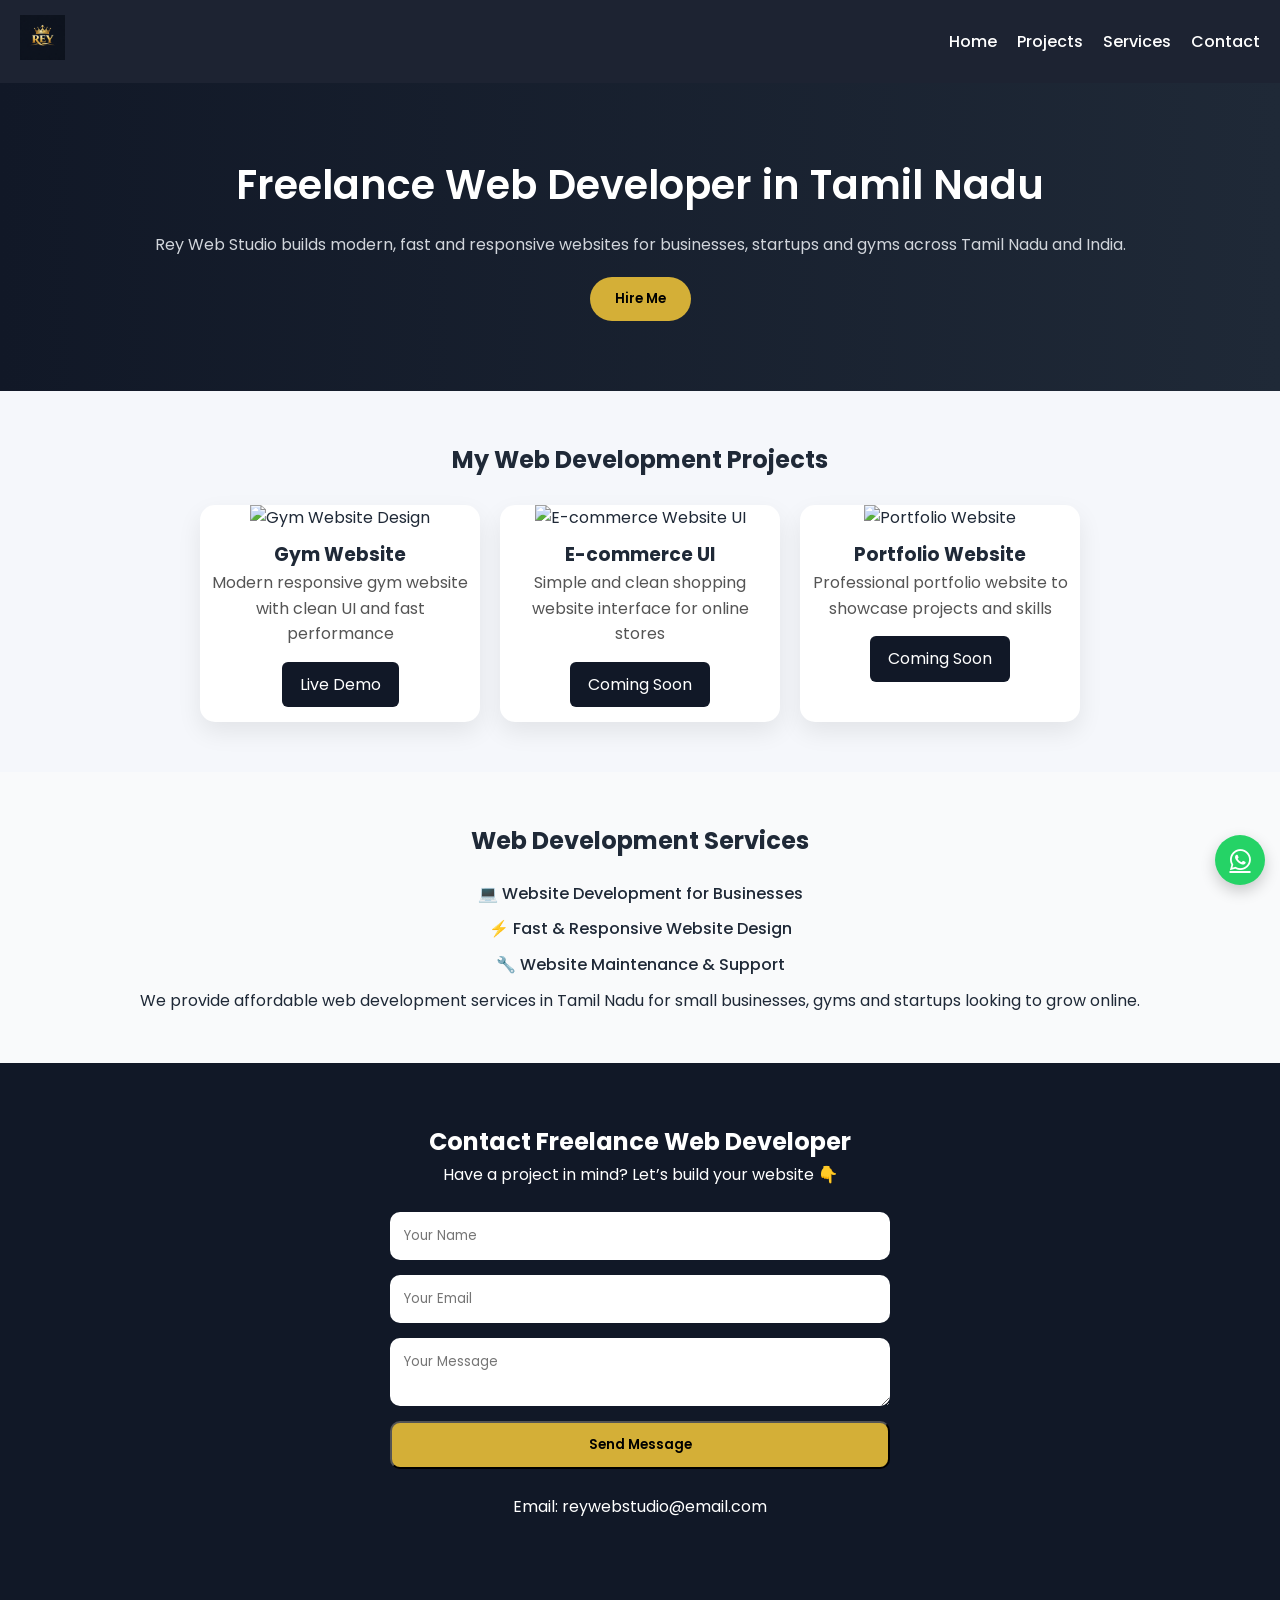
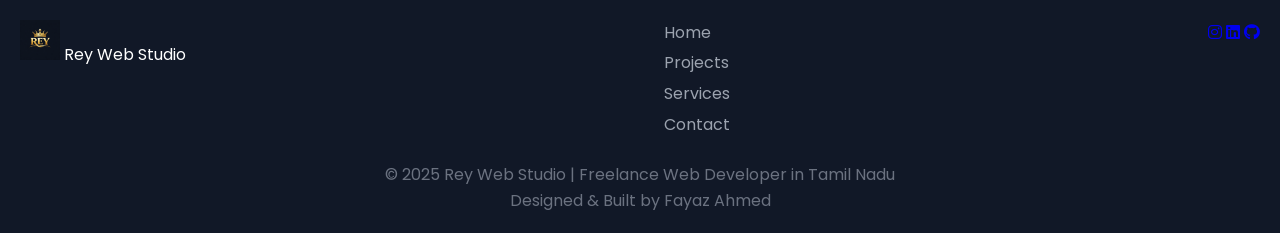
==== index.html @ 7b1d4af8 "Fix favicon image filename in HTML" ====
<!DOCTYPE html>

<html lang="en">
<head>
  <meta charset="UTF-8">

  <!-- Google Verification -->

  <meta name="google-site-verification" content="2moyFsQgyV5y9fQzkmdh2X10Vu49PsxgTBUr4qGSNBw" />

  <!-- SEO Title -->

  <title>Freelance Web Developer in Tamil Nadu | Rey Web Studio</title>
  <meta name="description" content="Rey Web Studio — freelance web developer in Tamil Nadu. I build fast, modern websites for businesses, gyms and startups. Get a free quote today." />

  <!-- Responsive -->

  <meta name="viewport" content="width=device-width, initial-scale=1.0">
  

  <!-- SEO Meta -->

  <meta name="description" content="Rey Web Studio is a freelance web developer in Tamil Nadu building modern, fast and responsive websites for businesses, gyms and startups.">
  <meta name="keywords" content="web developer Tamil Nadu, freelance web developer India, website design for small business, Rey Web Studio">
  <meta name="author" content="Rey Web Studio">

  <!-- Open Graph -->

  <meta property="og:title" content="Rey Web Studio">
  <meta property="og:description" content="Freelance Web Developer in Tamil Nadu building modern websites">
  <meta property="og:type" content="website">
  <meta property="og:url" content="https://reywebstudio-website.vercel.app">
  <meta property="og:image" content="https://reywebstudio-website.vercel.app/assets/logo.png">

  <meta name="twitter:card" content="summary_large_image">
<meta name="twitter:title" content="Rey Web Studio | Freelance Web Developer Tamil Nadu">
<meta name="twitter:description" content="Modern, fast and responsive websites for businesses in Tamil Nadu.">
<meta name="twitter:image" content="https://reywebstudio-website.vercel.app/assets/logo.png">


  <!-- Favicon -->

  <link rel="icon" type="image/png" href="/assets/Favicon.png">
  <link rel="canonical" href="https://reywebstudio-website.vercel.app/">

  <!-- Styles -->

  <link rel="stylesheet" href="style.css">
  <link href="https://fonts.googleapis.com/css2?family=Poppins:wght@300;400;600&display=swap" rel="stylesheet">
  <link rel="stylesheet" href="https://cdnjs.cloudflare.com/ajax/libs/font-awesome/6.5.0/css/all.min.css">
</head>

<body>

<!-- NAVBAR -->

<nav>
  <div class="logo">
    <img src="assets/favicon.png" alt="Rey Web Studio Logo">
  </div>

  <div id="menu-toggle" class="menu-toggle">
    <i class="fas fa-bars"></i>
  </div>

  <ul id="nav-links">
    <li><a href="#hero">Home</a></li>
    <li><a href="#projects">Projects</a></li>
    <li><a href="#services">Services</a></li>
    <li><a href="#contact">Contact</a></li>
  </ul>
</nav>

<!-- HERO -->

<section id="hero">
  <h1>Freelance Web Developer in Tamil Nadu</h1>
  <p>
    Rey Web Studio builds modern, fast and responsive websites for businesses,
    startups and gyms across Tamil Nadu and India.
  </p>
  <button class="cta-btn" onclick="hireMe()">Hire Me</button>
</section>

<!-- PROJECTS -->

<section id="projects">
  <h2>My Web Development Projects</h2>

  <div class="project-container">


<div class="project-card">
  <img src="https://images.unsplash.com/photo-1571019613454-1cb2f99b2d8b" alt="Gym Website Design">
  <h3>Gym Website</h3>
  <p>Modern responsive gym website with clean UI and fast performance</p>
  <a href="https://sample-gym-web.vercel.app/" target="_blank">Live Demo</a>
</div>

<div class="project-card">
  <img src="https://images.unsplash.com/photo-1556742049-0cfed4f6a45d" alt="E-commerce Website UI">
  <h3>E-commerce UI</h3>
  <p>Simple and clean shopping website interface for online stores</p>
  <a href="#">Coming Soon</a>
</div>

<div class="project-card">
  <img src="https://images.unsplash.com/photo-1551288049-bebda4e38f71" alt="Portfolio Website">
  <h3>Portfolio Website</h3>
  <p>Professional portfolio website to showcase projects and skills</p>
  <a href="#">Coming Soon</a>
</div>


  </div>
</section>

<!-- SERVICES -->

<section id="services">
  <h2>Web Development Services</h2>
  <ul>
    <li>💻 Website Development for Businesses</li>
    <li>⚡ Fast & Responsive Website Design</li>
    <li>🔧 Website Maintenance & Support</li>
  </ul>

  <p>
    We provide affordable web development services in Tamil Nadu for small businesses,
    gyms and startups looking to grow online.
  </p>
</section>

<!-- CONTACT -->

<section id="contact">
  <h2>Contact Freelance Web Developer</h2>
  <p>Have a project in mind? Let’s build your website 👇</p>

  <form id="contactForm">
    <input type="text" id="name" placeholder="Your Name" required>
    <input type="email" id="email" placeholder="Your Email" required>
    <textarea id="message" placeholder="Your Message" required></textarea>
    <button type="submit">Send Message</button>
  </form>

  <p>Email: reywebstudio@email.com</p>
</section>

<!-- FOOTER -->

<footer>
  <div class="footer-content">


<div class="footer-brand">
  <img src="assets/favicon.png" alt="Rey Web Studio Logo" class="footer-logo">
  <span>Rey Web Studio</span>
</div>

<div class="footer-links">
  <a href="#hero">Home</a>
  <a href="#projects">Projects</a>
  <a href="#services">Services</a>
  <a href="#contact">Contact</a>
</div>

<div class="footer-social">
  <a href="#"><i class="fab fa-instagram"></i></a>
  <a href="#"><i class="fab fa-linkedin"></i></a>
  <a href="#"><i class="fab fa-github"></i></a>
</div>


  </div>

  <div class="footer-bottom">
    <p>© 2025 Rey Web Studio | Freelance Web Developer in Tamil Nadu</p>
    <p>Designed & Built by Fayaz Ahmed</p>
  </div>
</footer>

<!-- WhatsApp Button -->

<a href="https://wa.me/918489250772?text=Hi%20I%20saw%20your%20portfolio%20and%20I%20need%20a%20website" 
class="whatsapp-btn" target="_blank"> <i class="fab fa-whatsapp"></i> </a>

<!-- Scripts -->

<script src="https://cdn.jsdelivr.net/npm/emailjs-com@3/dist/email.min.js"></script>

<script src="script.js"></script>
<script type="application/ld+json">
{
  "@context": "https://schema.org",
  "@type": ["LocalBusiness", "ProfessionalService"],
  "name": "Rey Web Studio",
  "description": "Freelance web developer in Tamil Nadu building modern, fast and responsive websites for businesses, gyms and startups.",
  "url": "https://reywebstudio-website.vercel.app",
  "logo": "https://reywebstudio-website.vercel.app/assets/logo.png",
  "image": "https://reywebstudio-website.vercel.app/assets/logo.png",
  "telephone": "+91-8489250772",
  "email": "reywebstudio@email.com",
  "founder": {
    "@type": "Person",
    "name": "Fayaz Ahmed"
  },
  "address": {
    "@type": "PostalAddress",
    "addressLocality": "Tamil Nadu",
    "addressRegion": "TN",
    "addressCountry": "IN"
  },
  "areaServed": [
    { "@type": "State", "name": "Tamil Nadu" },
    { "@type": "Country", "name": "India" }
  ],
  "hasOfferCatalog": {
    "@type": "OfferCatalog",
    "name": "Web Development Services",
    "itemListElement": [
      {
        "@type": "Offer",
        "itemOffered": {
          "@type": "Service",
          "name": "Website Development for Businesses"
        }
      },
      {
        "@type": "Offer",
        "itemOffered": {
          "@type": "Service",
          "name": "Fast and Responsive Website Design"
        }
      },
      {
        "@type": "Offer",
        "itemOffered": {
          "@type": "Service",
          "name": "Website Maintenance and Support"
        }
      }
    ]
  },
  "sameAs": [
    "https://www.instagram.com/reywebstudio/",
    "https://www.linkedin.com/company/reywebstudio/",
    "https://github.com/reywebstudio-org"
  ],
  "priceRange": "₹₹",
  "openingHoursSpecification": {
    "@type": "OpeningHoursSpecification",
    "dayOfWeek": [
      "Monday","Tuesday","Wednesday",
      "Thursday","Friday","Saturday"
    ],
    "opens": "09:00",
    "closes": "21:00"
  }
}
</script>

</body>
</html>
---- style.css ----
/* ================= RESET ================= */
html {
scroll-behavior: smooth;
}

* {
  margin: 0;
  padding: 0;
  box-sizing: border-box;
  font-family: 'Poppins', sans-serif;
  }

body {
background: #f5f7fb;
color: #1f2937;
line-height: 1.6;
overflow-x: hidden; /* prevents side scroll */
}

/* Make images responsive */
img {
max-width: 100%;
height: auto;
}

/* ================= NAVBAR ================= */
nav {
display: flex;
justify-content: space-between;
align-items: center;
flex-wrap: wrap;
padding: 15px 20px;
background: rgba(17, 24, 39, 0.95);
backdrop-filter: blur(10px);
position: sticky;
top: 0;
z-index: 1000;
}

.logo img {
height: 45px;
}

/* Nav links */
nav ul {
list-style: none;
display: flex;
gap: 20px;
}

nav a {
color: white;
text-decoration: none;
font-weight: 500;
transition: 0.3s;
}

nav a:hover {
color: #D4AF37;
}

/* Hamburger */
.menu-toggle {
display: none;
font-size: 26px;
color: white;
cursor: pointer;
}

/* ================= HERO ================= */
#hero {
text-align: center;
padding: 70px 20px;
background: linear-gradient(to right, #111827, #1f2937);
color: white;
}

#hero h1 {
font-size: 2.5rem;
font-weight: 600;
}

#hero p {
margin-top: 15px;
font-size: 1rem;
color: #d1d5db;
}

.cta-btn {
margin-top: 20px;
padding: 12px 25px;
background: #D4AF37;
color: black;
border: none;
border-radius: 30px;
font-weight: 600;
cursor: pointer;
transition: 0.3s;
}

.cta-btn:hover {
transform: scale(1.05);
}

/* ================= PROJECTS ================= */
#projects {
padding: 50px 15px;
text-align: center;
}

#projects h2 {
margin-bottom: 25px;
}

.project-container {
display: flex;
gap: 20px;
justify-content: center;
flex-wrap: wrap;
}

.project-card {
width: 280px;
background: white;
border-radius: 15px;
overflow: hidden;
text-align: center;
transition: 0.3s;
box-shadow: 0 10px 25px rgba(0,0,0,0.08);
}

.project-card img {
width: 100%;
height: 180px;
object-fit: cover;
}

.project-card h3 {
margin-top: 10px;
}

.project-card p {
padding: 0 10px;
color: #555;
}

.project-card:hover {
transform: translateY(-10px);
}

.project-card a {
display: inline-block;
margin: 15px;
padding: 10px 18px;
background: #111827;
color: white;
text-decoration: none;
border-radius: 6px;
transition: 0.3s;
}

.project-card a:hover {
background: #D4AF37;
color: black;
}

/* ================= SERVICES ================= */
#services {
padding: 50px 15px;
text-align: center;
background: #f9fafb;
}

#services ul {
list-style: none;
margin-top: 20px;
}

#services li {
margin: 10px 0;
font-weight: 500;
}

/* ================= CONTACT ================= */
#contact {
text-align: center;
padding: 60px 15px;
background: #111827;
color: white;
}

#contactForm {
max-width: 500px;
margin: 25px auto;
display: flex;
flex-direction: column;
gap: 15px;
}

#contactForm input,
#contactForm textarea {
padding: 14px;
border-radius: 10px;
border: none;
outline: none;
}

#contactForm button {
background: #D4AF37;
color: black;
padding: 12px;
border-radius: 10px;
cursor: pointer;
font-weight: 600;
transition: 0.3s;
}

#contactForm button:hover {
transform: scale(1.05);
}

/* ================= FOOTER ================= */
footer {
background: #111827;
color: white;
padding: 40px 20px 20px;
}

.footer-logo {
height: 40px;
}

.footer-content {
display: flex;
justify-content: space-between;
flex-wrap: wrap;
gap: 20px;
}

.footer-links a {
display: block;
color: #9ca3af;
text-decoration: none;
margin-bottom: 5px;
}

.footer-links a:hover {
color: #D4AF37;
}

.footer-bottom {
text-align: center;
margin-top: 20px;
color: #6b7280;
}

/* ================= WHATSAPP ================= */
.whatsapp-btn {
position: fixed;
bottom: 15px;
right: 15px;
background: #25D366;
color: white;
font-size: 24px;
width: 50px;
height: 50px;
display: flex;
justify-content: center;
align-items: center;
border-radius: 50%;
box-shadow: 0 6px 15px rgba(0,0,0,0.2);
}

/* ================= MOBILE ================= */
@media (max-width: 768px) {

/* ---- SCROLL SNAP SETUP ---- */
html, body {
  height: 100%;
  overflow: hidden; /* lock outer scroll */
}

body {
  overflow-y: auto;
  scroll-snap-type: y mandatory;
  -webkit-overflow-scrolling: touch;
}

/* Sticky nav stays outside snap flow */
nav {
  position: fixed;
  top: 0;
  left: 0;
  right: 0;
  z-index: 1000;
  height: 60px;
}

/* Every section snaps and fills exactly one screen */
#hero,
#projects,
#services,
#contact,
footer {
  scroll-snap-align: start;
  scroll-snap-stop: always;
  height: 100dvh;           /* full viewport height */
  padding-top: 60px;        /* offset for fixed nav */
  box-sizing: border-box;
  display: flex;
  flex-direction: column;
  justify-content: center;
  align-items: center;
  overflow: hidden;
  text-align: center;
}

/* ---- HAMBURGER ---- */
.menu-toggle {
  display: block;
}

nav ul {
  position: absolute;
  top: 60px;
  left: 0;
  width: 100%;
  background: #111827;
  flex-direction: column;
  align-items: center;
  display: none;
  padding: 15px 0;
  z-index: 999;
}

nav ul.active {
  display: flex;
}

/* ---- HERO ---- */
#hero {
  padding: 60px 20px 20px;
}

#hero h1 {
  font-size: 1.45rem;
  line-height: 1.3;
  max-width: 320px;
}

#hero p {
  font-size: 0.82rem;
  margin-top: 10px;
  max-width: 300px;
  color: #d1d5db;
}

.cta-btn {
  margin-top: 18px;
  padding: 10px 22px;
  font-size: 0.9rem;
}

/* ---- PROJECTS ---- */
#projects {
  padding: 60px 10px 10px;
  justify-content: flex-start;
}

#projects h2 {
  font-size: 1.1rem;
  margin-bottom: 12px;
  margin-top: 5px;
}

/* Horizontal swipe carousel - one card visible */
.project-container {
  display: flex;
  flex-direction: row;
  flex-wrap: nowrap;
  overflow-x: auto;
  scroll-snap-type: x mandatory;
  -webkit-overflow-scrolling: touch;
  gap: 12px;
  padding: 0 10px 10px;
  scroll-padding-left: 10px;
}

.project-container::-webkit-scrollbar {
  display: none;
}

.project-card {
  min-width: 80vw;
  flex-shrink: 0;
  scroll-snap-align: start; /* 👈 important */
}

.project-card img {
  height: 110px;
}

.project-card h3 {
  font-size: 0.88rem;
  margin-top: 7px;
}

.project-card p {
  font-size: 0.75rem;
  padding: 0 8px;
}

.project-card a {
  margin: 10px;
  padding: 7px 14px;
  font-size: 0.8rem;
}

/* swipe hint text */
#projects::after {
  content: "← swipe cards →";
  font-size: 0.7rem;
  color: #9ca3af;
  margin-top: 6px;
  display: block;
}

/* ---- SERVICES ---- */
#services {
  padding: 60px 25px 20px;
}

#services h2 {
  font-size: 1.1rem;
  margin-bottom: 12px;
}

#services ul {
  list-style: none;
  margin-bottom: 12px;
}

#services li {
  font-size: 0.88rem;
  margin: 7px 0;
}

#services p {
  font-size: 0.8rem;
  max-width: 300px;
}

/* ---- CONTACT ---- */
#contact {
  padding: 60px 15px 15px;
}

#contact h2 {
  font-size: 1.1rem;
}

#contact > p {
  font-size: 0.82rem;
  margin-bottom: 5px;
}

#contactForm {
  width: 100%;
  max-width: 340px;
  gap: 8px;
  margin: 10px auto;
}

#contactForm input,
#contactForm textarea {
  padding: 9px 12px;
  font-size: 0.82rem;
}

#contactForm textarea {
  height: 65px;
  resize: none;
}

#contactForm button {
  padding: 10px;
  font-size: 0.88rem;
}

#contact > p:last-child {
  font-size: 0.75rem;
  margin-top: 6px;
  color: #9ca3af;
}

/* ---- FOOTER ---- */
footer {
  padding: 60px 20px 20px;
  height: auto;
  min-height: 100dvh;
}

.footer-content {
  flex-direction: column;
  align-items: center;
  gap: 15px;
}

.footer-brand span {
  font-size: 0.9rem;
}

.footer-links {
  display: flex;
  gap: 15px;
  flex-wrap: wrap;
  justify-content: center;
}

.footer-links a {
  display: inline;
  font-size: 0.82rem;
}

.footer-social {
  font-size: 1.1rem;
  display: flex;
  gap: 15px;
}

.footer-bottom {
  font-size: 0.72rem;
  margin-top: 15px;
}

}

/* ---- DESKTOP: always show nav links ---- */
@media (min-width: 769px) {
nav ul {
  display: flex !important;
}
}
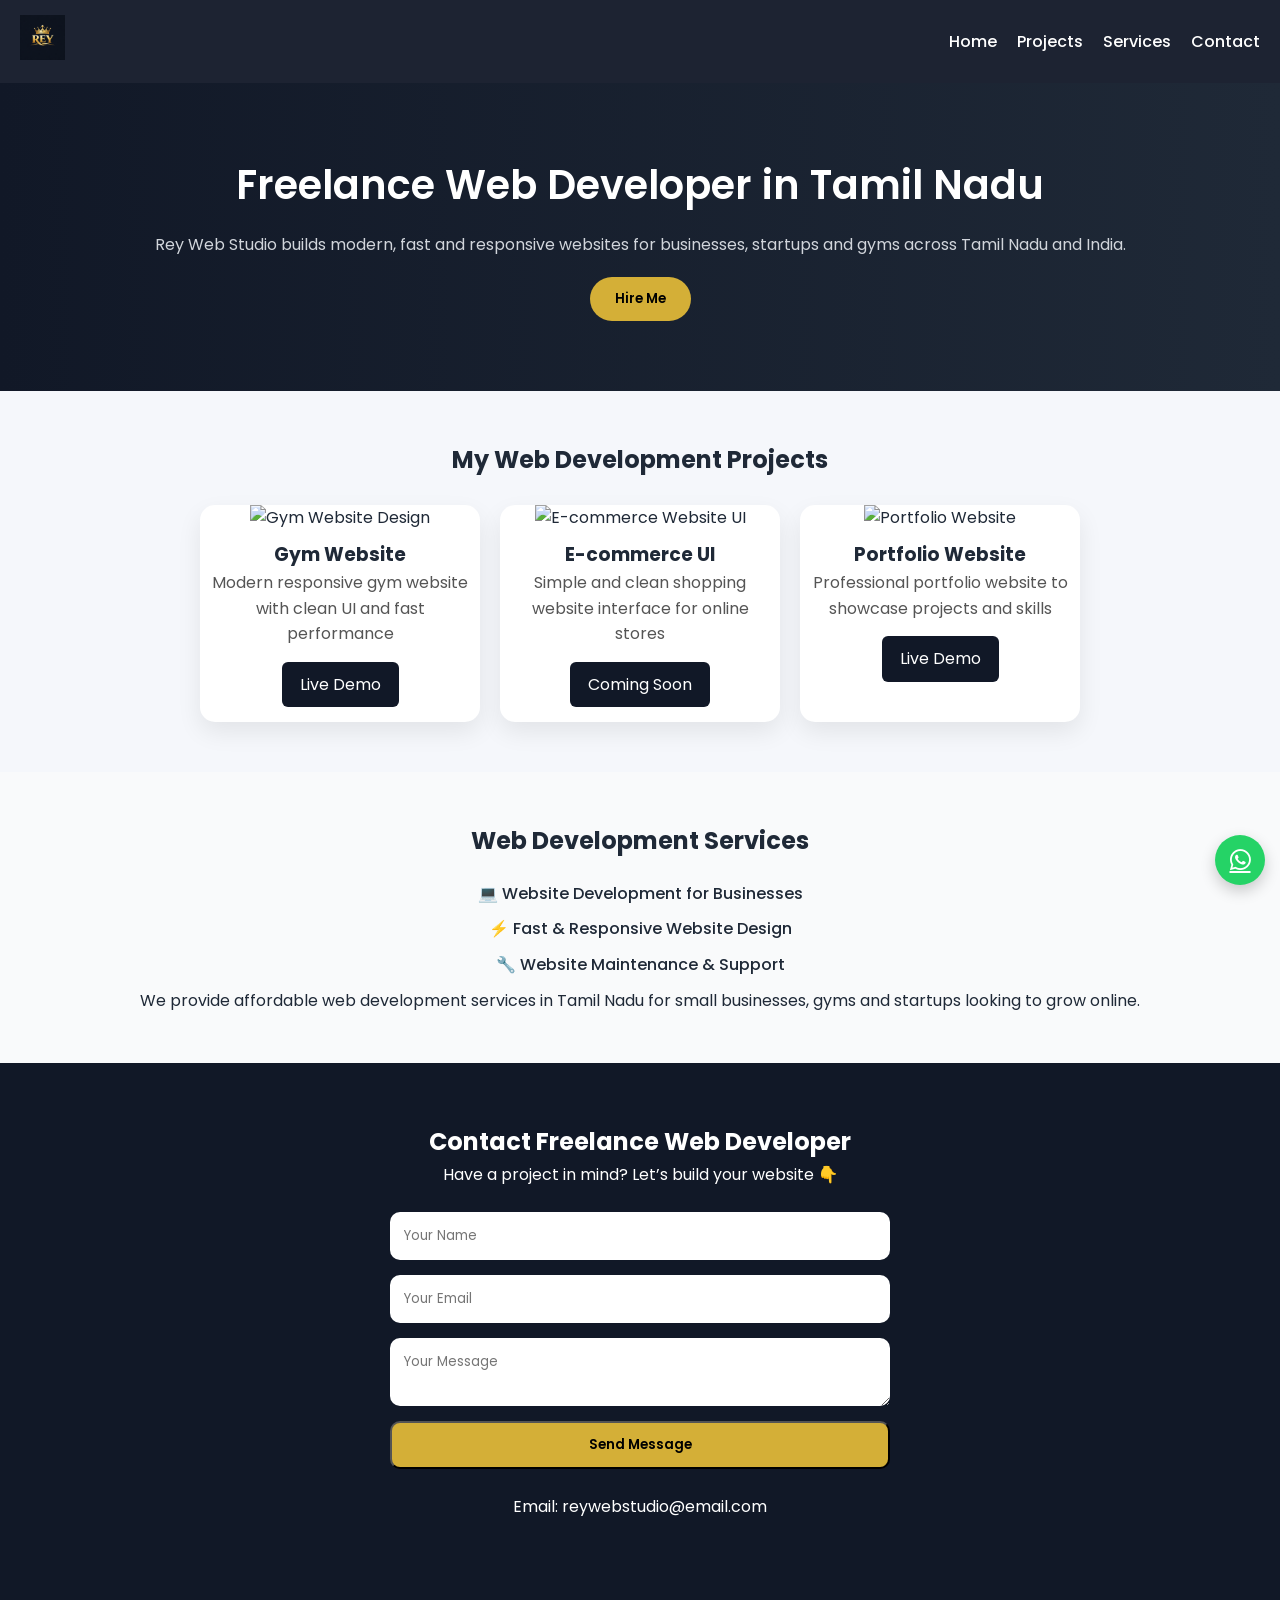
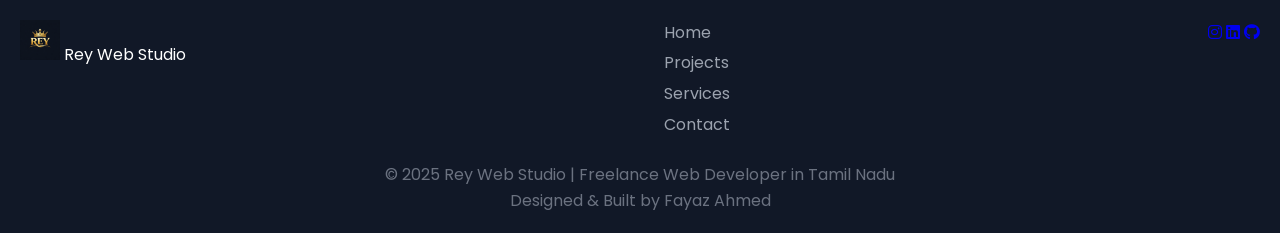
==== commit 7e8d9b4d: "Update index.html" ====
--- a/index.html
+++ b/index.html
@@ -108,7 +108,7 @@
   <img src="https://images.unsplash.com/photo-1551288049-bebda4e38f71" alt="Portfolio Website">
   <h3>Portfolio Website</h3>
   <p>Professional portfolio website to showcase projects and skills</p>
-  <a href="#">Coming Soon</a>
+  <a href="https://fayaz-portfolio-9fh0.onrender.com/">Live Demo</a>
 </div>
 
 
@@ -166,9 +166,9 @@
 </div>
 
 <div class="footer-social">
-  <a href="#"><i class="fab fa-instagram"></i></a>
-  <a href="#"><i class="fab fa-linkedin"></i></a>
-  <a href="#"><i class="fab fa-github"></i></a>
+  <a href="https://www.instagram.com/reywebstudio/"><i class="fab fa-instagram"></i></a>
+  <a href="https://www.linkedin.com/company/reywebstudio/"><i class="fab fa-linkedin"></i></a>
+  <a href="https://github.com/reywebstudio-org"><i class="fab fa-github"></i></a>
 </div>
 
 
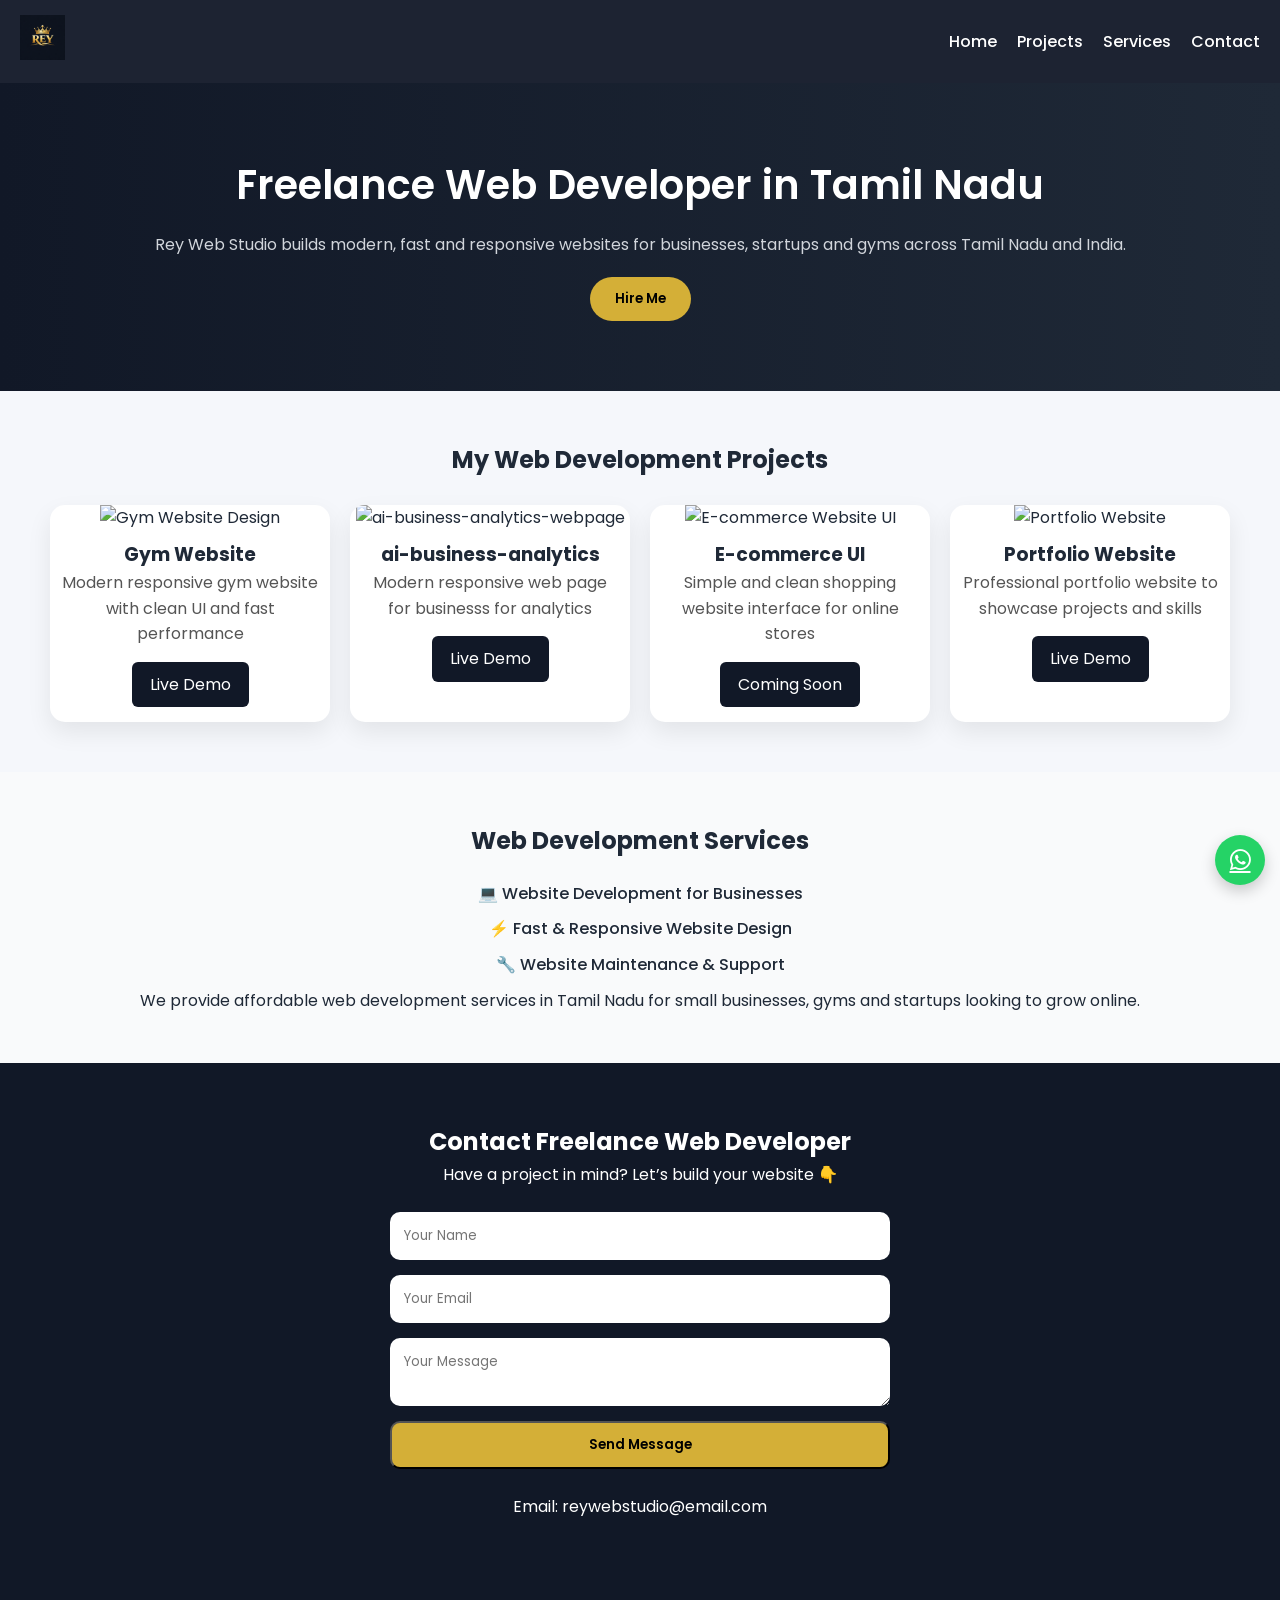
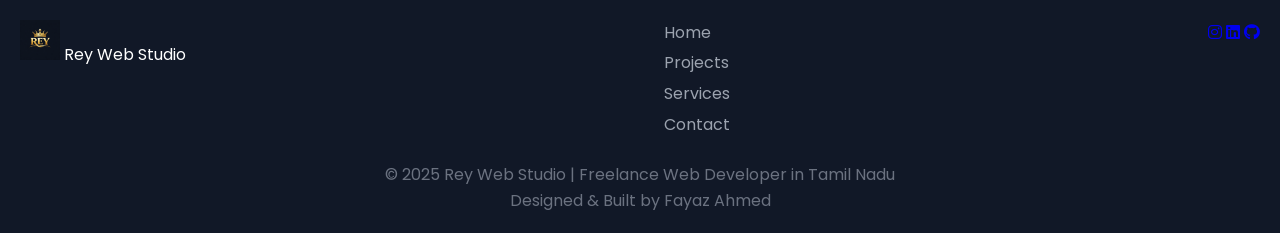
==== commit e8fdadbe: "Add AI business analytics project card to index.html Added project card for AI business analytics we" ====
--- a/index.html
+++ b/index.html
@@ -95,6 +95,13 @@
   <h3>Gym Website</h3>
   <p>Modern responsive gym website with clean UI and fast performance</p>
   <a href="https://sample-gym-web.vercel.app/" target="_blank">Live Demo</a>
+</div>
+
+<div class="project-card">
+  <img src="https://images.unsplash.com/photo-1460925895917-afdab827c52f" alt="ai-business-analytics-webpage">
+  <h3>ai-business-analytics</h3>
+  <p>Modern responsive web page for businesss for analytics </p>
+  <a href="https://ai-business-analytics-nine.vercel.app/" target="_blank">Live Demo</a>
 </div>
 
 <div class="project-card">
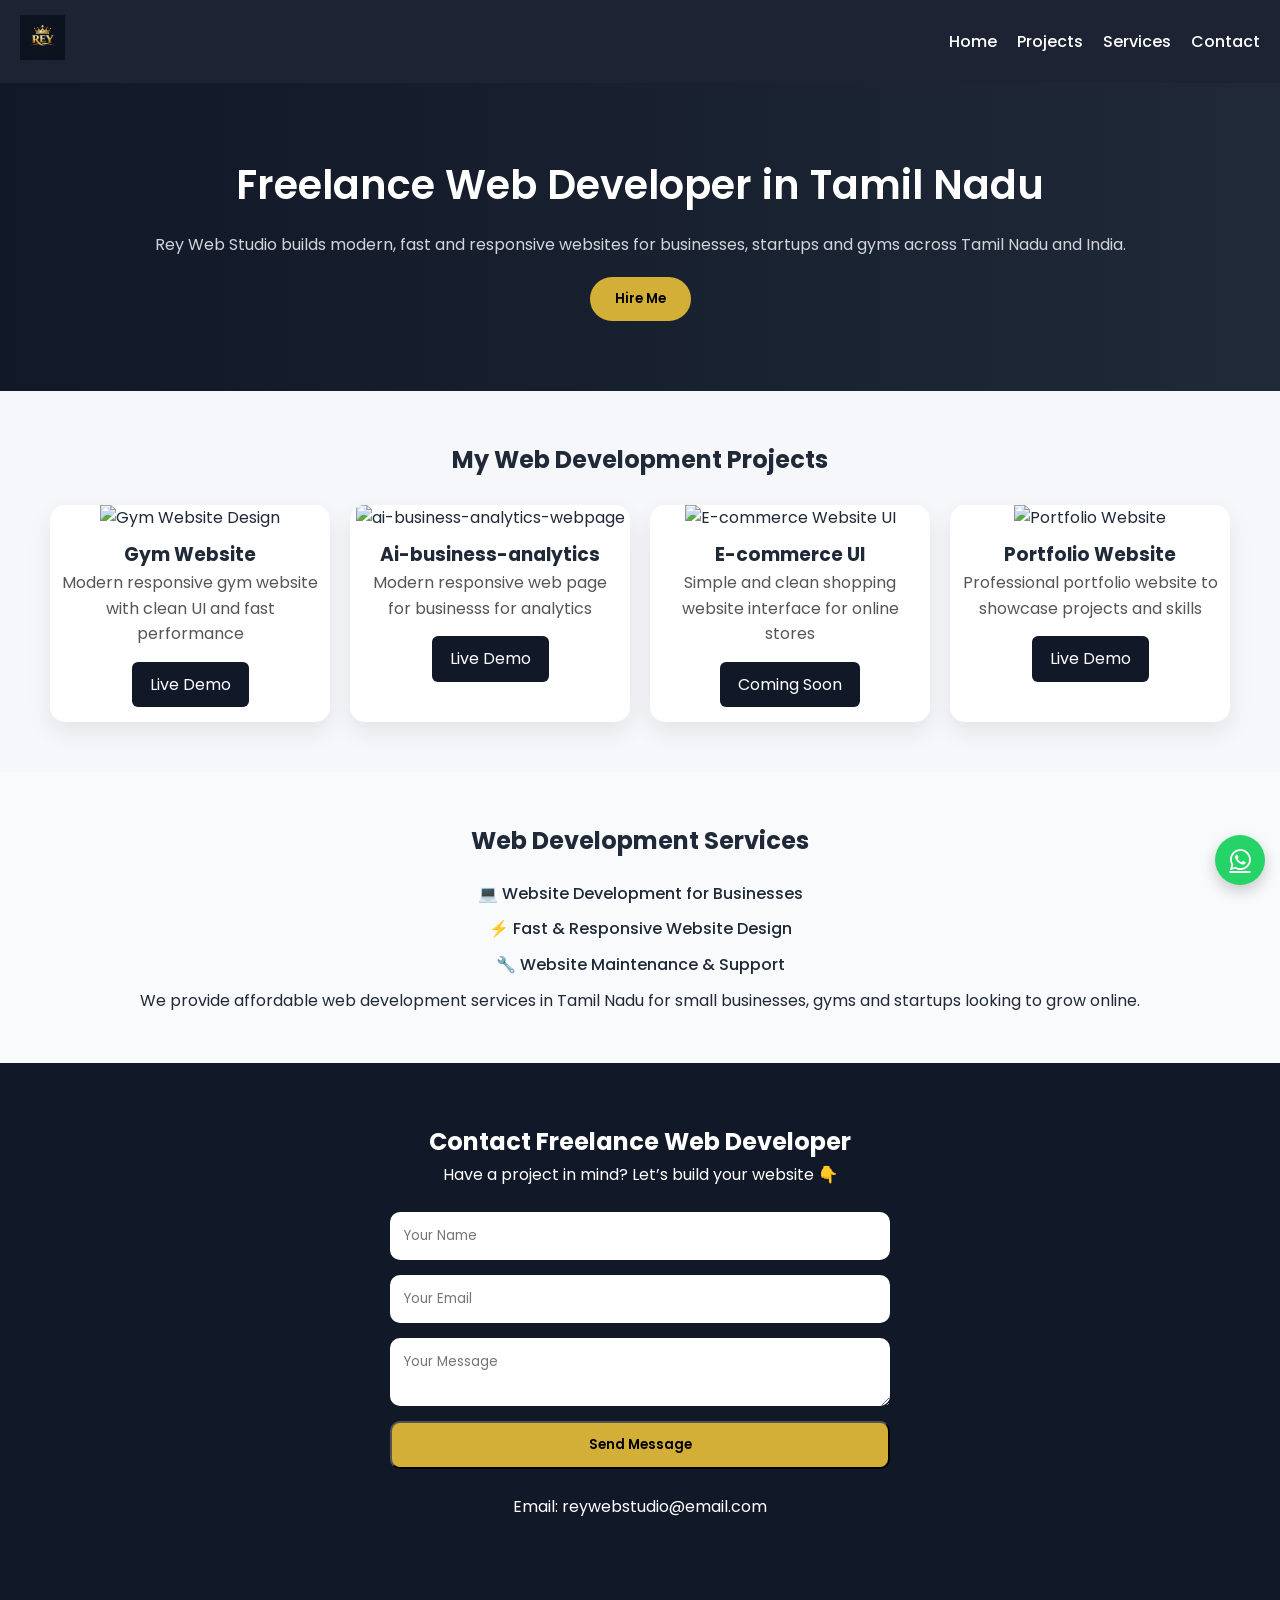
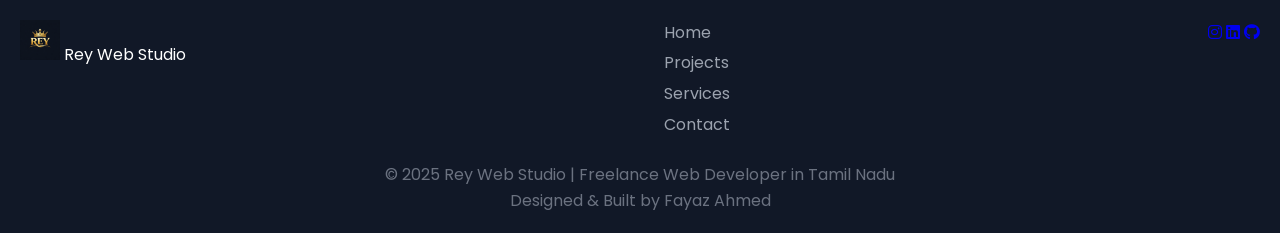
==== commit 0c365f4c: "Fix capitalization in project card title" ====
--- a/index.html
+++ b/index.html
@@ -99,7 +99,7 @@
 
 <div class="project-card">
   <img src="https://images.unsplash.com/photo-1460925895917-afdab827c52f" alt="ai-business-analytics-webpage">
-  <h3>ai-business-analytics</h3>
+  <h3>Ai-business-analytics</h3>
   <p>Modern responsive web page for businesss for analytics </p>
   <a href="https://ai-business-analytics-nine.vercel.app/" target="_blank">Live Demo</a>
 </div>
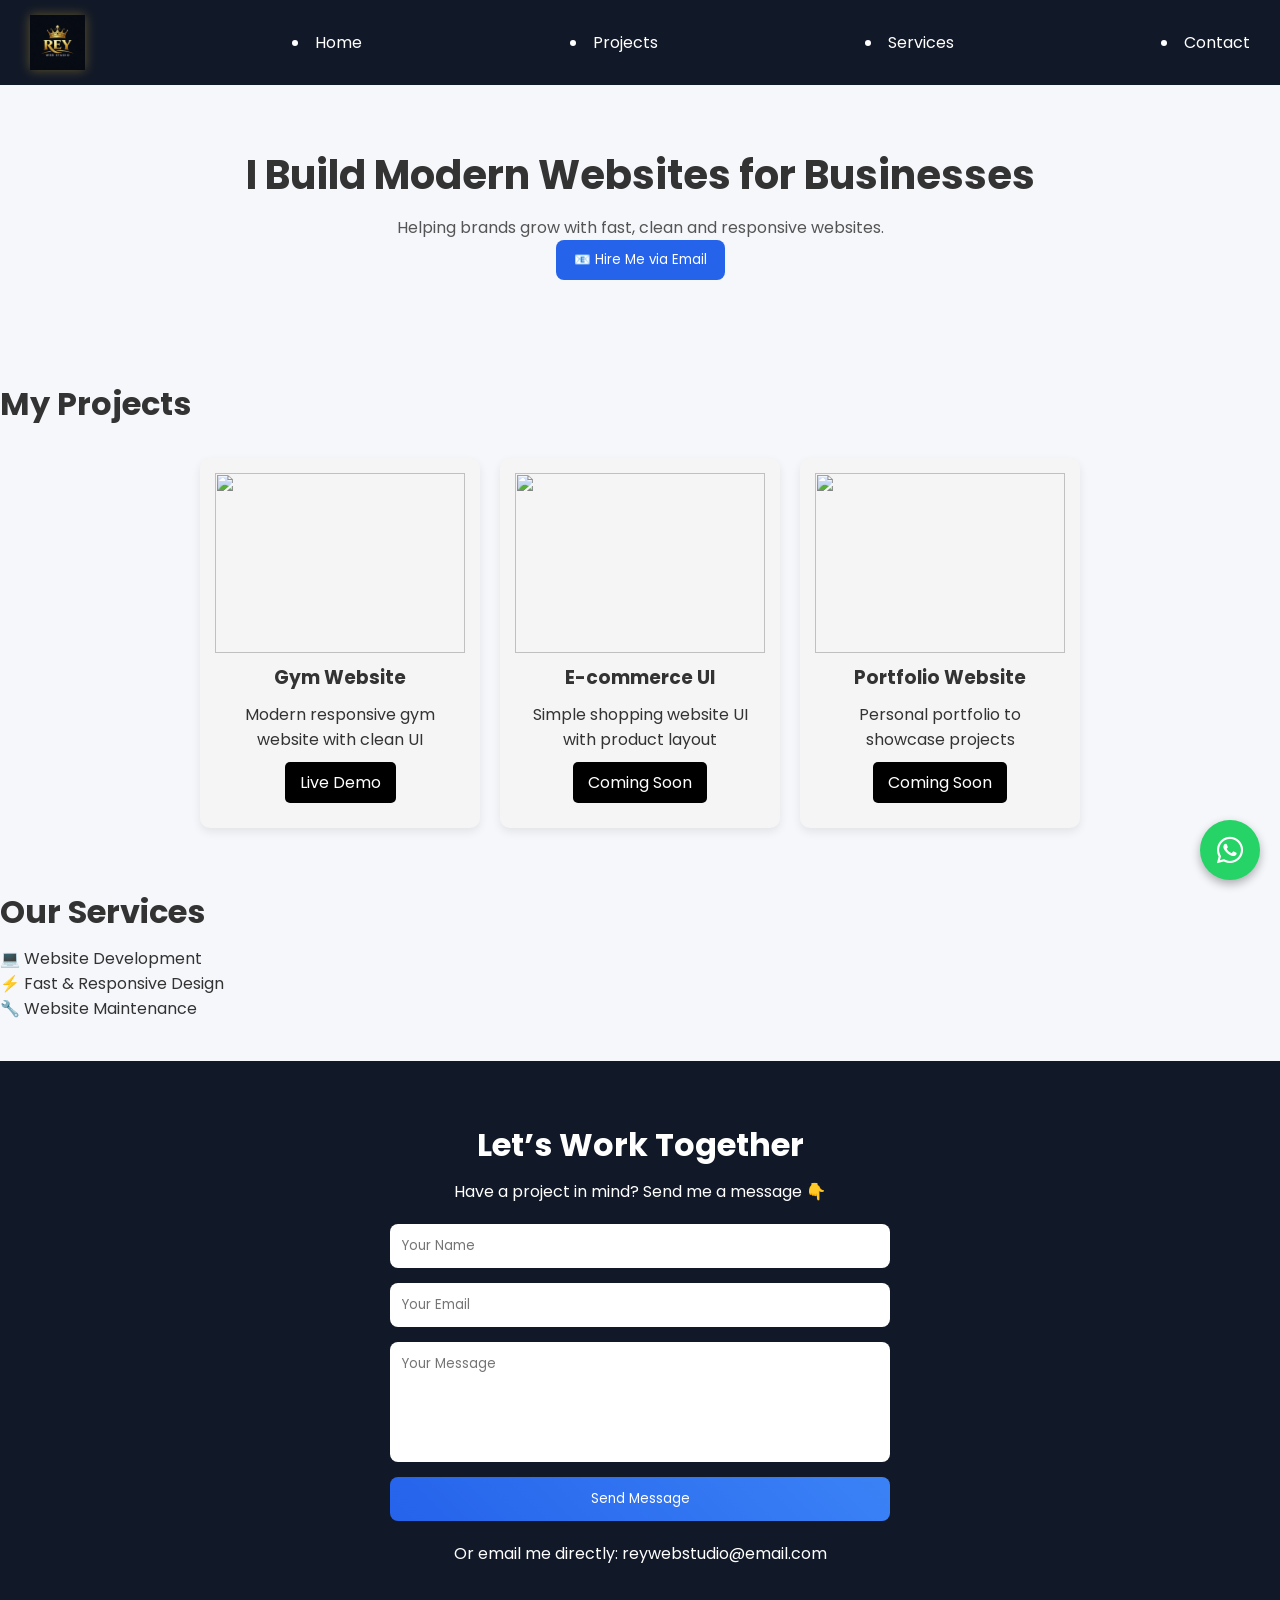
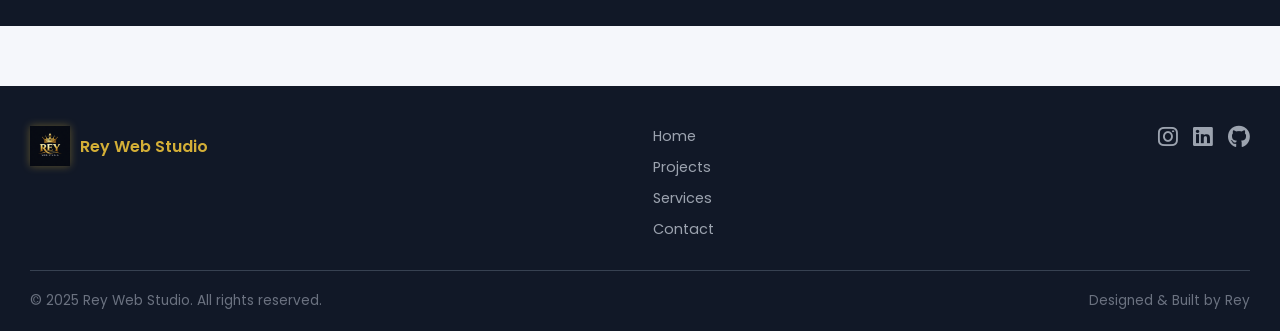
==== commit 4a0e1826: "Merge branch 'main' of https://github.com/fayazdev5/reywebstudio-website" ====
--- a/index.html
+++ b/index.html
@@ -1,69 +1,16 @@
-<!DOCTYPE html>
-
-<html lang="en">
-<head>
-  <meta charset="UTF-8">
-
-  <!-- Google Verification -->
-
-  <meta name="google-site-verification" content="2moyFsQgyV5y9fQzkmdh2X10Vu49PsxgTBUr4qGSNBw" />
-
-  <!-- SEO Title -->
-
-  <title>Freelance Web Developer in Tamil Nadu | Rey Web Studio</title>
-  <meta name="description" content="Rey Web Studio — freelance web developer in Tamil Nadu. I build fast, modern websites for businesses, gyms and startups. Get a free quote today." />
-
-  <!-- Responsive -->
-
-  <meta name="viewport" content="width=device-width, initial-scale=1.0">
-  
-
-  <!-- SEO Meta -->
-
-  <meta name="description" content="Rey Web Studio is a freelance web developer in Tamil Nadu building modern, fast and responsive websites for businesses, gyms and startups.">
-  <meta name="keywords" content="web developer Tamil Nadu, freelance web developer India, website design for small business, Rey Web Studio">
-  <meta name="author" content="Rey Web Studio">
-
-  <!-- Open Graph -->
-
-  <meta property="og:title" content="Rey Web Studio">
-  <meta property="og:description" content="Freelance Web Developer in Tamil Nadu building modern websites">
-  <meta property="og:type" content="website">
-  <meta property="og:url" content="https://reywebstudio-website.vercel.app">
-  <meta property="og:image" content="https://reywebstudio-website.vercel.app/assets/logo.png">
-
-  <meta name="twitter:card" content="summary_large_image">
-<meta name="twitter:title" content="Rey Web Studio | Freelance Web Developer Tamil Nadu">
-<meta name="twitter:description" content="Modern, fast and responsive websites for businesses in Tamil Nadu.">
-<meta name="twitter:image" content="https://reywebstudio-website.vercel.app/assets/logo.png">
-
-
-  <!-- Favicon -->
-
-  <link rel="icon" type="image/png" href="/assets/Favicon.png">
-  <link rel="canonical" href="https://reywebstudio-website.vercel.app/">
-
-  <!-- Styles -->
-
-  <link rel="stylesheet" href="style.css">
-  <link href="https://fonts.googleapis.com/css2?family=Poppins:wght@300;400;600&display=swap" rel="stylesheet">
-  <link rel="stylesheet" href="https://cdnjs.cloudflare.com/ajax/libs/font-awesome/6.5.0/css/all.min.css">
-</head>
-
-<body>
-
-<!-- NAVBAR -->
-
-<nav>
+<html>
+  <head>
+    <title>Rey Web Studio</title>
+    <link rel="icon" type="image/x-icon" href="assets/Regal gold crown logo design.png">
+    <link rel="stylesheet" href="style.css">
+    <link href="https://fonts.googleapis.com/css2?family=Poppins:wght@300;400;600&display=swap" rel="stylesheet">
+    <link rel="stylesheet" href="https://cdnjs.cloudflare.com/ajax/libs/font-awesome/6.5.0/css/all.min.css">
+  </head>
+    <body>
+  <nav id="nav" display="flex">
   <div class="logo">
-    <img src="assets/favicon.png" alt="Rey Web Studio Logo">
-  </div>
-
-  <div id="menu-toggle" class="menu-toggle">
-    <i class="fas fa-bars"></i>
-  </div>
-
-  <ul id="nav-links">
+  <img src="assets/Regal gold crown logo design.png" alt="profile">
+</div>
     <li><a href="#hero">Home</a></li>
     <li><a href="#projects">Projects</a></li>
     <li><a href="#services">Services</a></li>
@@ -71,78 +18,53 @@
   </ul>
 </nav>
 
-<!-- HERO -->
-
 <section id="hero">
-  <h1>Freelance Web Developer in Tamil Nadu</h1>
-  <p>
-    Rey Web Studio builds modern, fast and responsive websites for businesses,
-    startups and gyms across Tamil Nadu and India.
-  </p>
-  <button class="cta-btn" onclick="hireMe()">Hire Me</button>
+  <h1>I Build Modern Websites for Businesses</h1>
+<p>Helping brands grow with fast, clean and responsive websites.</p>
+<button onclick="hireMe()">📧 Hire Me via Email</button>
 </section>
 
-<!-- PROJECTS -->
-
 <section id="projects">
-  <h2>My Web Development Projects</h2>
+  <h2>My Projects</h2>
 
   <div class="project-container">
 
+    <div class="project-card">
+      <img src="https://images.unsplash.com/photo-1571019613454-1cb2f99b2d8b" alt="">
+      <h3>Gym Website</h3>
+      <p>Modern responsive gym website with clean UI</p>
+      <a href="https://sample-gym-web.vercel.app/" target="_blank">Live Demo</a>
+    </div>
 
-<div class="project-card">
-  <img src="https://images.unsplash.com/photo-1571019613454-1cb2f99b2d8b" alt="Gym Website Design">
-  <h3>Gym Website</h3>
-  <p>Modern responsive gym website with clean UI and fast performance</p>
-  <a href="https://sample-gym-web.vercel.app/" target="_blank">Live Demo</a>
-</div>
+    <div class="project-card">
+      <img src="https://images.unsplash.com/photo-1556742049-0cfed4f6a45d" alt="">
+      <h3>E-commerce UI</h3>
+      <p>Simple shopping website UI with product layout</p>
+      <a href="#">Coming Soon</a>
+    </div>
 
-<div class="project-card">
-  <img src="https://images.unsplash.com/photo-1460925895917-afdab827c52f" alt="ai-business-analytics-webpage">
-  <h3>Ai-business-analytics</h3>
-  <p>Modern responsive web page for businesss for analytics </p>
-  <a href="https://ai-business-analytics-nine.vercel.app/" target="_blank">Live Demo</a>
-</div>
-
-<div class="project-card">
-  <img src="https://images.unsplash.com/photo-1556742049-0cfed4f6a45d" alt="E-commerce Website UI">
-  <h3>E-commerce UI</h3>
-  <p>Simple and clean shopping website interface for online stores</p>
-  <a href="#">Coming Soon</a>
-</div>
-
-<div class="project-card">
-  <img src="https://images.unsplash.com/photo-1551288049-bebda4e38f71" alt="Portfolio Website">
-  <h3>Portfolio Website</h3>
-  <p>Professional portfolio website to showcase projects and skills</p>
-  <a href="https://fayaz-portfolio-9fh0.onrender.com/">Live Demo</a>
-</div>
-
+    <div class="project-card">
+      <img src="https://images.unsplash.com/photo-1551288049-bebda4e38f71" alt="">
+      <h3>Portfolio Website</h3>
+      <p>Personal portfolio to showcase projects</p>
+      <a href="#">Coming Soon</a>
+    </div>
 
   </div>
 </section>
 
-<!-- SERVICES -->
-
 <section id="services">
-  <h2>Web Development Services</h2>
+  <h2>Our Services</h2>
   <ul>
-    <li>💻 Website Development for Businesses</li>
-    <li>⚡ Fast & Responsive Website Design</li>
-    <li>🔧 Website Maintenance & Support</li>
-  </ul>
-
-  <p>
-    We provide affordable web development services in Tamil Nadu for small businesses,
-    gyms and startups looking to grow online.
-  </p>
+  <li>💻 Website Development</li>
+  <li>⚡ Fast & Responsive Design</li>
+  <li>🔧 Website Maintenance</li>
+</ul>
 </section>
 
-<!-- CONTACT -->
-
 <section id="contact">
-  <h2>Contact Freelance Web Developer</h2>
-  <p>Have a project in mind? Let’s build your website 👇</p>
+  <h2>Let’s Work Together</h2>
+  <p>Have a project in mind? Send me a message 👇</p>
 
   <form id="contactForm">
     <input type="text" id="name" placeholder="Your Name" required>
@@ -150,122 +72,47 @@
     <textarea id="message" placeholder="Your Message" required></textarea>
     <button type="submit">Send Message</button>
   </form>
-
-  <p>Email: reywebstudio@email.com</p>
+  <p>Or email me directly: reywebstudio@email.com</p>
 </section>
-
-<!-- FOOTER -->
-
 <footer>
   <div class="footer-content">
 
+    <!-- Left side: your brand -->
+    <div class="footer-brand">
+      <img src="assets/Regal gold crown logo design.png" alt="logo" class="footer-logo">
+      <span>Rey Web Studio</span>
+    </div>
 
-<div class="footer-brand">
-  <img src="assets/favicon.png" alt="Rey Web Studio Logo" class="footer-logo">
-  <span>Rey Web Studio</span>
-</div>
+    <!-- Middle: quick links -->
+    <div class="footer-links">
+      <a href="#hero">Home</a>
+      <a href="#projects">Projects</a>
+      <a href="#services">Services</a>
+      <a href="#contact">Contact</a>
+    </div>
 
-<div class="footer-links">
-  <a href="#hero">Home</a>
-  <a href="#projects">Projects</a>
-  <a href="#services">Services</a>
-  <a href="#contact">Contact</a>
-</div>
-
-<div class="footer-social">
-  <a href="https://www.instagram.com/reywebstudio/"><i class="fab fa-instagram"></i></a>
-  <a href="https://www.linkedin.com/company/reywebstudio/"><i class="fab fa-linkedin"></i></a>
-  <a href="https://github.com/reywebstudio-org"><i class="fab fa-github"></i></a>
-</div>
-
+    <!-- Right side: social icons -->
+    <div class="footer-social">
+      <a href="#"><i class="fab fa-instagram"></i></a>
+      <a href="#"><i class="fab fa-linkedin"></i></a>
+      <a href="#"><i class="fab fa-github"></i></a>
+    </div>
 
   </div>
 
+  <!-- Bottom bar: copyright -->
   <div class="footer-bottom">
-    <p>© 2025 Rey Web Studio | Freelance Web Developer in Tamil Nadu</p>
-    <p>Designed & Built by Fayaz Ahmed</p>
+    <p>© 2025 Rey Web Studio. All rights reserved.</p>
+    <p>Designed & Built by Rey</p>
   </div>
 </footer>
-
-<!-- WhatsApp Button -->
-
-<a href="https://wa.me/918489250772?text=Hi%20I%20saw%20your%20portfolio%20and%20I%20need%20a%20website" 
-class="whatsapp-btn" target="_blank"> <i class="fab fa-whatsapp"></i> </a>
-
-<!-- Scripts -->
-
 <script src="https://cdn.jsdelivr.net/npm/emailjs-com@3/dist/email.min.js"></script>
-
 <script src="script.js"></script>
-<script type="application/ld+json">
-{
-  "@context": "https://schema.org",
-  "@type": ["LocalBusiness", "ProfessionalService"],
-  "name": "Rey Web Studio",
-  "description": "Freelance web developer in Tamil Nadu building modern, fast and responsive websites for businesses, gyms and startups.",
-  "url": "https://reywebstudio-website.vercel.app",
-  "logo": "https://reywebstudio-website.vercel.app/assets/logo.png",
-  "image": "https://reywebstudio-website.vercel.app/assets/logo.png",
-  "telephone": "+91-8489250772",
-  "email": "reywebstudio@email.com",
-  "founder": {
-    "@type": "Person",
-    "name": "Fayaz Ahmed"
-  },
-  "address": {
-    "@type": "PostalAddress",
-    "addressLocality": "Tamil Nadu",
-    "addressRegion": "TN",
-    "addressCountry": "IN"
-  },
-  "areaServed": [
-    { "@type": "State", "name": "Tamil Nadu" },
-    { "@type": "Country", "name": "India" }
-  ],
-  "hasOfferCatalog": {
-    "@type": "OfferCatalog",
-    "name": "Web Development Services",
-    "itemListElement": [
-      {
-        "@type": "Offer",
-        "itemOffered": {
-          "@type": "Service",
-          "name": "Website Development for Businesses"
-        }
-      },
-      {
-        "@type": "Offer",
-        "itemOffered": {
-          "@type": "Service",
-          "name": "Fast and Responsive Website Design"
-        }
-      },
-      {
-        "@type": "Offer",
-        "itemOffered": {
-          "@type": "Service",
-          "name": "Website Maintenance and Support"
-        }
-      }
-    ]
-  },
-  "sameAs": [
-    "https://www.instagram.com/reywebstudio/",
-    "https://www.linkedin.com/company/reywebstudio/",
-    "https://github.com/reywebstudio-org"
-  ],
-  "priceRange": "₹₹",
-  "openingHoursSpecification": {
-    "@type": "OpeningHoursSpecification",
-    "dayOfWeek": [
-      "Monday","Tuesday","Wednesday",
-      "Thursday","Friday","Saturday"
-    ],
-    "opens": "09:00",
-    "closes": "21:00"
-  }
-}
-</script>
-
+<a href="https://wa.me/919876543210?text=Hi%20I%20saw%20your%20portfolio%20and%20I%20need%20a%20website" 
+   class="whatsapp-btn" target="_blank">
+  <i class="fab fa-whatsapp"></i>
+</a>
+  
+</a>
 </body>
 </html>
--- a/style.css
+++ b/style.css
@@ -1,543 +1,403 @@
-/* ================= RESET ================= */
+/* Reset */
 html {
-scroll-behavior: smooth;
-}
-
+  scroll-behavior: smooth;
+}
 * {
   margin: 0;
   padding: 0;
   box-sizing: border-box;
   font-family: 'Poppins', sans-serif;
-  }
-
+}
+
+/* Body */
 body {
-background: #f5f7fb;
-color: #1f2937;
-line-height: 1.6;
-overflow-x: hidden; /* prevents side scroll */
-}
-
-/* Make images responsive */
-img {
-max-width: 100%;
-height: auto;
-}
-
-/* ================= NAVBAR ================= */
+  background: #f5f7fb;
+  color: #333;
+}
+
+/* Navbar */
 nav {
-display: flex;
-justify-content: space-between;
-align-items: center;
-flex-wrap: wrap;
-padding: 15px 20px;
-background: rgba(17, 24, 39, 0.95);
-backdrop-filter: blur(10px);
-position: sticky;
-top: 0;
-z-index: 1000;
-}
-
-.logo img {
-height: 45px;
-}
-
-/* Nav links */
+  display: flex;
+  justify-content: space-between;
+  align-items: center;
+  padding: 15px 30px;
+  background: #111827;
+  color: white;
+}
+
 nav ul {
-list-style: none;
-display: flex;
-gap: 20px;
+  display: flex;
+  list-style: none;
+  gap: 20px;
 }
 
 nav a {
-color: white;
-text-decoration: none;
-font-weight: 500;
-transition: 0.3s;
-}
-
-nav a:hover {
-color: #D4AF37;
-}
-
-/* Hamburger */
-.menu-toggle {
-display: none;
-font-size: 26px;
-color: white;
-cursor: pointer;
-}
-
-/* ================= HERO ================= */
+  color: white;
+  text-decoration: none;
+}
+
+/* Hero */
 #hero {
-text-align: center;
-padding: 70px 20px;
-background: linear-gradient(to right, #111827, #1f2937);
-color: white;
+  text-align: center;
+  padding: 60px 20px;
 }
 
 #hero h1 {
-font-size: 2.5rem;
-font-weight: 600;
+  font-size: 2.5rem;
 }
 
 #hero p {
-margin-top: 15px;
-font-size: 1rem;
-color: #d1d5db;
-}
-
-.cta-btn {
-margin-top: 20px;
-padding: 12px 25px;
-background: #D4AF37;
-color: black;
-border: none;
-border-radius: 30px;
-font-weight: 600;
-cursor: pointer;
-transition: 0.3s;
-}
-
-.cta-btn:hover {
-transform: scale(1.05);
-}
-
-/* ================= PROJECTS ================= */
-#projects {
-padding: 50px 15px;
-text-align: center;
-}
-
-#projects h2 {
-margin-bottom: 25px;
-}
-
-.project-container {
-display: flex;
-gap: 20px;
-justify-content: center;
-flex-wrap: wrap;
-}
-
+  margin-top: 10px;
+  color: #555;
+}
+
+/* Form */
+#form {
+  display: flex;
+  gap: 10px;
+  margin: 20px;
+  justify-content: center;
+}
+
+#form input {
+  padding: 10px;
+  border-radius: 6px;
+  border: 1px solid #ccc;
+  outline: none;
+}
+
+#form button {
+  padding: 10px 15px;
+  border: none;
+  background: #2563eb;
+  color: white;
+  border-radius: 6px;
+  cursor: pointer;
+  transition: 0.3s;
+}
+
+#form button:hover {
+  background: #1e40af;
+}
+
+/* Projects grid */
+#projectList {
+  display: grid;
+  grid-template-columns: repeat(auto-fit, minmax(250px, 1fr));
+  padding: 20px;
+  gap: 20px;
+}
+
+/* Card */
 .project-card {
-width: 280px;
-background: white;
-border-radius: 15px;
-overflow: hidden;
-text-align: center;
-transition: 0.3s;
-box-shadow: 0 10px 25px rgba(0,0,0,0.08);
-}
-
-.project-card img {
-width: 100%;
-height: 180px;
-object-fit: cover;
-}
-
-.project-card h3 {
-margin-top: 10px;
-}
-
-.project-card p {
-padding: 0 10px;
-color: #555;
+  background: white;
+  padding: 15px;
+  border-radius: 10px;
+  box-shadow: 0 4px 10px rgba(0,0,0,0.08);
+  transition: 0.3s;
 }
 
 .project-card:hover {
-transform: translateY(-10px);
-}
-
-.project-card a {
-display: inline-block;
-margin: 15px;
-padding: 10px 18px;
-background: #111827;
-color: white;
-text-decoration: none;
-border-radius: 6px;
-transition: 0.3s;
-}
-
-.project-card a:hover {
-background: #D4AF37;
-color: black;
-}
-
-/* ================= SERVICES ================= */
-#services {
-padding: 50px 15px;
-text-align: center;
-background: #f9fafb;
-}
-
-#services ul {
-list-style: none;
-margin-top: 20px;
-}
-
-#services li {
-margin: 10px 0;
-font-weight: 500;
-}
-
-/* ================= CONTACT ================= */
+  transform: translateY(-5px);
+}
+
+/* Buttons inside card */
+.project-card button {
+  margin-top: 10px;
+  margin-right: 5px;
+  padding: 5px 10px;
+  border: none;
+  border-radius: 5px;
+  cursor: pointer;
+}
+
+.project-card button:first-of-type {
+  background: #ef4444;
+  color: white;
+}
+
+.project-card button:last-of-type {
+  background: #10b981;
+  color: white;
+}
+button {
+  padding: 10px 18px;
+  border: none;
+  border-radius: 8px;
+  background: #2563eb;
+  color: white;
+  cursor: pointer;
+  transition: 0.3s;
+}
+
+
+button:hover {
+  background: #1e40af;
+  transform: translateY(-2px);
+}
+
 #contact {
-text-align: center;
-padding: 60px 15px;
-background: #111827;
-color: white;
+  text-align: center;
+  padding: 60px 20px;
+  background: #111827;
+  color: white;
+}
+
+.contact-container {
+  margin-top: 20px;
+}
+
+.contact-btn {
+  display: inline-block;
+  margin: 10px;
+  padding: 12px 20px;
+  background: #2563eb;
+  color: white;
+  border-radius: 8px;
+  text-decoration: none;
+  transition: 0.3s;
+}
+.contact-btn:hover {
+  background: #1e40af;
+  transform: scale(1.05);
+}
+#contact {
+  text-align: center;
+  padding: 60px 20px;
+  background: #111827;
+  color: white;
 }
 
 #contactForm {
-max-width: 500px;
-margin: 25px auto;
-display: flex;
-flex-direction: column;
-gap: 15px;
+  max-width: 500px;
+  margin: 20px auto;
+  display: flex;
+  flex-direction: column;
+  gap: 15px;
 }
 
 #contactForm input,
 #contactForm textarea {
-padding: 14px;
-border-radius: 10px;
-border: none;
-outline: none;
+  padding: 12px;
+  border-radius: 8px;
+  border: none;
+  outline: none;
+}
+
+#contactForm textarea {
+  min-height: 120px;
+  resize: none;
 }
 
 #contactForm button {
-background: #D4AF37;
-color: black;
-padding: 12px;
-border-radius: 10px;
-cursor: pointer;
-font-weight: 600;
-transition: 0.3s;
+  background: linear-gradient(45deg, #2563eb, #3b82f6);
+  border: none;
+  padding: 12px;
+  color: white;
+  border-radius: 8px;
+  cursor: pointer;
+  transition: 0.3s;
 }
 
 #contactForm button:hover {
-transform: scale(1.05);
-}
-
-/* ================= FOOTER ================= */
-footer {
-background: #111827;
-color: white;
-padding: 40px 20px 20px;
-}
-
-.footer-logo {
-height: 40px;
-}
-
-.footer-content {
-display: flex;
-justify-content: space-between;
-flex-wrap: wrap;
-gap: 20px;
-}
-
-.footer-links a {
-display: block;
-color: #9ca3af;
-text-decoration: none;
-margin-bottom: 5px;
-}
-
-.footer-links a:hover {
-color: #D4AF37;
-}
-
-.footer-bottom {
-text-align: center;
-margin-top: 20px;
-color: #6b7280;
-}
-
-/* ================= WHATSAPP ================= */
+  transform: scale(1.05);
+}
+.cta-btn {
+  margin-top: 20px;
+  padding: 12px 20px;
+  border-radius: 8px;
+  background: linear-gradient(45deg, #2563eb, #3b82f6);
+  color: white;
+  border: none;
+  cursor: pointer;
+  transition: 0.3s;
+}
+
+.cta-btn:hover {
+  transform: scale(1.05);
+}
+section {
+  margin-bottom: 40px;
+}
+h2 {
+  font-size: 2rem;
+  margin-bottom: 10px;
+}
+.project-card {
+  opacity: 0;
+  transform: translateY(20px);
+  animation: fadeUp 0.6s forwards;
+}
+button:disabled {
+  opacity: 0.7;
+  cursor: not-allowed;
+}
+@keyframes fadeUp {
+  to {
+    opacity: 1;
+    transform: translateY(0);
+  }
+}
+.project-container {
+  display: flex;
+  gap: 20px;
+  justify-content: center;
+  flex-wrap: wrap;
+  padding: 20px;
+}
+
+.project-card {
+  width: 280px;
+  background: #f5f5f5;
+  border-radius: 10px;
+  overflow: hidden;
+  text-align: center;
+  transition: 0.3s;
+}
+
+.project-card img {
+  width: 100%;
+  height: 180px;
+  object-fit: cover;
+}
+
+.project-card h3 {
+  margin: 10px 0;
+}
+
+.project-card p {
+  padding: 0 10px;
+}
+
+.project-card a {
+  display: inline-block;
+  margin: 10px;
+  padding: 8px 15px;
+  background: black;
+  color: white;
+  text-decoration: none;
+  border-radius: 5px;
+}
+
+.project-card:hover {
+  transform: translateY(-10px);
+}
 .whatsapp-btn {
-position: fixed;
-bottom: 15px;
-right: 15px;
-background: #25D366;
-color: white;
-font-size: 24px;
-width: 50px;
-height: 50px;
-display: flex;
-justify-content: center;
-align-items: center;
-border-radius: 50%;
-box-shadow: 0 6px 15px rgba(0,0,0,0.2);
-}
-
-/* ================= MOBILE ================= */
-@media (max-width: 768px) {
-
-/* ---- SCROLL SNAP SETUP ---- */
-html, body {
-  height: 100%;
-  overflow: hidden; /* lock outer scroll */
-}
-
-body {
-  overflow-y: auto;
-  scroll-snap-type: y mandatory;
-  -webkit-overflow-scrolling: touch;
-}
-
-/* Sticky nav stays outside snap flow */
-nav {
   position: fixed;
-  top: 0;
-  left: 0;
-  right: 0;
-  z-index: 1000;
+  bottom: 20px;
+  right: 20px;
+  background: #25D366;
+  color: white;
+  font-size: 30px;
+  width: 60px;
   height: 60px;
-}
-
-/* Every section snaps and fills exactly one screen */
-#hero,
-#projects,
-#services,
-#contact,
-footer {
-  scroll-snap-align: start;
-  scroll-snap-stop: always;
-  height: 100dvh;           /* full viewport height */
-  padding-top: 60px;        /* offset for fixed nav */
-  box-sizing: border-box;
-  display: flex;
-  flex-direction: column;
+  display: flex;
   justify-content: center;
   align-items: center;
-  overflow: hidden;
+  border-radius: 50%;
+  text-decoration: none;
+  box-shadow: 0 4px 10px rgba(0,0,0,0.3);
+  z-index: 1000;
+  transition: 0.3s;
+}
+
+.whatsapp-btn:hover {
+  transform: scale(1.1);
+}
+.logo img {
+  height: 55px;        /* slightly bigger */
+  width: auto;
+  object-fit: contain; /* keeps proportions perfect */
+  filter: drop-shadow(0 0 6px rgba(212, 175, 55, 0.4)); /* gold glow ✨ */
+}
+.logo {
+  display: flex;
+  align-items: center;
+  gap: 10px;
+  color: white;
+  font-weight: bold;
+}
+.logo span {
+  color: #D4AF37;        /* gold color to match logo */
+  font-size: 1.1rem;
+  font-weight: 600;
+  letter-spacing: 1px;
+}
+footer {
+  background: #111827;    /* same dark as navbar — consistency */
+  color: white;
+  padding: 40px 30px 20px;
+  margin-top: 60px;
+}
+
+.footer-content {
+  display: flex;                  /* puts 3 divs side by side */
+  justify-content: space-between; /* spreads them left, center, right */
+  align-items: flex-start;        /* aligns them to the top */
+  flex-wrap: wrap;                /* on mobile, stacks them vertically */
+  gap: 30px;
+  padding-bottom: 30px;
+  border-bottom: 1px solid #374151; /* subtle divider line */
+}
+
+.footer-brand {
+  display: flex;
+  align-items: center;
+  gap: 10px;
+}
+
+.footer-logo {
+  height: 40px;
+  width: auto;
+  filter: drop-shadow(0 0 4px rgba(212,175,55,0.4));
+}
+
+.footer-brand span {
+  color: #D4AF37;
+  font-weight: 600;
+  font-size: 1rem;
+}
+
+.footer-links {
+  display: flex;
+  flex-direction: column; /* stacks links vertically */
+  gap: 10px;
+}
+
+.footer-links a {
+  color: #9ca3af;          /* soft grey — not too bright */
+  text-decoration: none;
+  transition: color 0.3s;
+  font-size: 0.9rem;
+}
+
+.footer-links a:hover {
+  color: #D4AF37;          /* turns gold on hover — matches brand */
+}
+
+.footer-social {
+  display: flex;
+  gap: 15px;
+}
+
+.footer-social a {
+  color: #9ca3af;
+  font-size: 1.4rem;
+  transition: 0.3s;
+}
+
+.footer-social a:hover {
+  color: #D4AF37;
+  transform: translateY(-3px); /* slight lift on hover */
+}
+
+.footer-bottom {
   text-align: center;
-}
-
-/* ---- HAMBURGER ---- */
-.menu-toggle {
-  display: block;
-}
-
-nav ul {
-  position: absolute;
-  top: 60px;
-  left: 0;
-  width: 100%;
-  background: #111827;
-  flex-direction: column;
-  align-items: center;
-  display: none;
-  padding: 15px 0;
-  z-index: 999;
-}
-
-nav ul.active {
-  display: flex;
-}
-
-/* ---- HERO ---- */
-#hero {
-  padding: 60px 20px 20px;
-}
-
-#hero h1 {
-  font-size: 1.45rem;
-  line-height: 1.3;
-  max-width: 320px;
-}
-
-#hero p {
-  font-size: 0.82rem;
-  margin-top: 10px;
-  max-width: 300px;
-  color: #d1d5db;
-}
-
-.cta-btn {
-  margin-top: 18px;
-  padding: 10px 22px;
-  font-size: 0.9rem;
-}
-
-/* ---- PROJECTS ---- */
-#projects {
-  padding: 60px 10px 10px;
-  justify-content: flex-start;
-}
-
-#projects h2 {
-  font-size: 1.1rem;
-  margin-bottom: 12px;
-  margin-top: 5px;
-}
-
-/* Horizontal swipe carousel - one card visible */
-.project-container {
-  display: flex;
-  flex-direction: row;
-  flex-wrap: nowrap;
-  overflow-x: auto;
-  scroll-snap-type: x mandatory;
-  -webkit-overflow-scrolling: touch;
-  gap: 12px;
-  padding: 0 10px 10px;
-  scroll-padding-left: 10px;
-}
-
-.project-container::-webkit-scrollbar {
-  display: none;
-}
-
-.project-card {
-  min-width: 80vw;
-  flex-shrink: 0;
-  scroll-snap-align: start; /* 👈 important */
-}
-
-.project-card img {
-  height: 110px;
-}
-
-.project-card h3 {
-  font-size: 0.88rem;
-  margin-top: 7px;
-}
-
-.project-card p {
-  font-size: 0.75rem;
-  padding: 0 8px;
-}
-
-.project-card a {
-  margin: 10px;
-  padding: 7px 14px;
-  font-size: 0.8rem;
-}
-
-/* swipe hint text */
-#projects::after {
-  content: "← swipe cards →";
-  font-size: 0.7rem;
-  color: #9ca3af;
-  margin-top: 6px;
-  display: block;
-}
-
-/* ---- SERVICES ---- */
-#services {
-  padding: 60px 25px 20px;
-}
-
-#services h2 {
-  font-size: 1.1rem;
-  margin-bottom: 12px;
-}
-
-#services ul {
-  list-style: none;
-  margin-bottom: 12px;
-}
-
-#services li {
-  font-size: 0.88rem;
-  margin: 7px 0;
-}
-
-#services p {
-  font-size: 0.8rem;
-  max-width: 300px;
-}
-
-/* ---- CONTACT ---- */
-#contact {
-  padding: 60px 15px 15px;
-}
-
-#contact h2 {
-  font-size: 1.1rem;
-}
-
-#contact > p {
-  font-size: 0.82rem;
-  margin-bottom: 5px;
-}
-
-#contactForm {
-  width: 100%;
-  max-width: 340px;
-  gap: 8px;
-  margin: 10px auto;
-}
-
-#contactForm input,
-#contactForm textarea {
-  padding: 9px 12px;
-  font-size: 0.82rem;
-}
-
-#contactForm textarea {
-  height: 65px;
-  resize: none;
-}
-
-#contactForm button {
-  padding: 10px;
-  font-size: 0.88rem;
-}
-
-#contact > p:last-child {
-  font-size: 0.75rem;
-  margin-top: 6px;
-  color: #9ca3af;
-}
-
-/* ---- FOOTER ---- */
-footer {
-  padding: 60px 20px 20px;
-  height: auto;
-  min-height: 100dvh;
-}
-
-.footer-content {
-  flex-direction: column;
-  align-items: center;
-  gap: 15px;
-}
-
-.footer-brand span {
-  font-size: 0.9rem;
-}
-
-.footer-links {
-  display: flex;
-  gap: 15px;
+  padding-top: 20px;
+  color: #6b7280;          /* dimmer grey for legal text */
+  font-size: 0.85rem;
+  display: flex;
+  justify-content: space-between;
   flex-wrap: wrap;
-  justify-content: center;
-}
-
-.footer-links a {
-  display: inline;
-  font-size: 0.82rem;
-}
-
-.footer-social {
-  font-size: 1.1rem;
-  display: flex;
-  gap: 15px;
-}
-
-.footer-bottom {
-  font-size: 0.72rem;
-  margin-top: 15px;
-}
-
-}
-
-/* ---- DESKTOP: always show nav links ---- */
-@media (min-width: 769px) {
-nav ul {
-  display: flex !important;
-}
+  gap: 10px;
 }
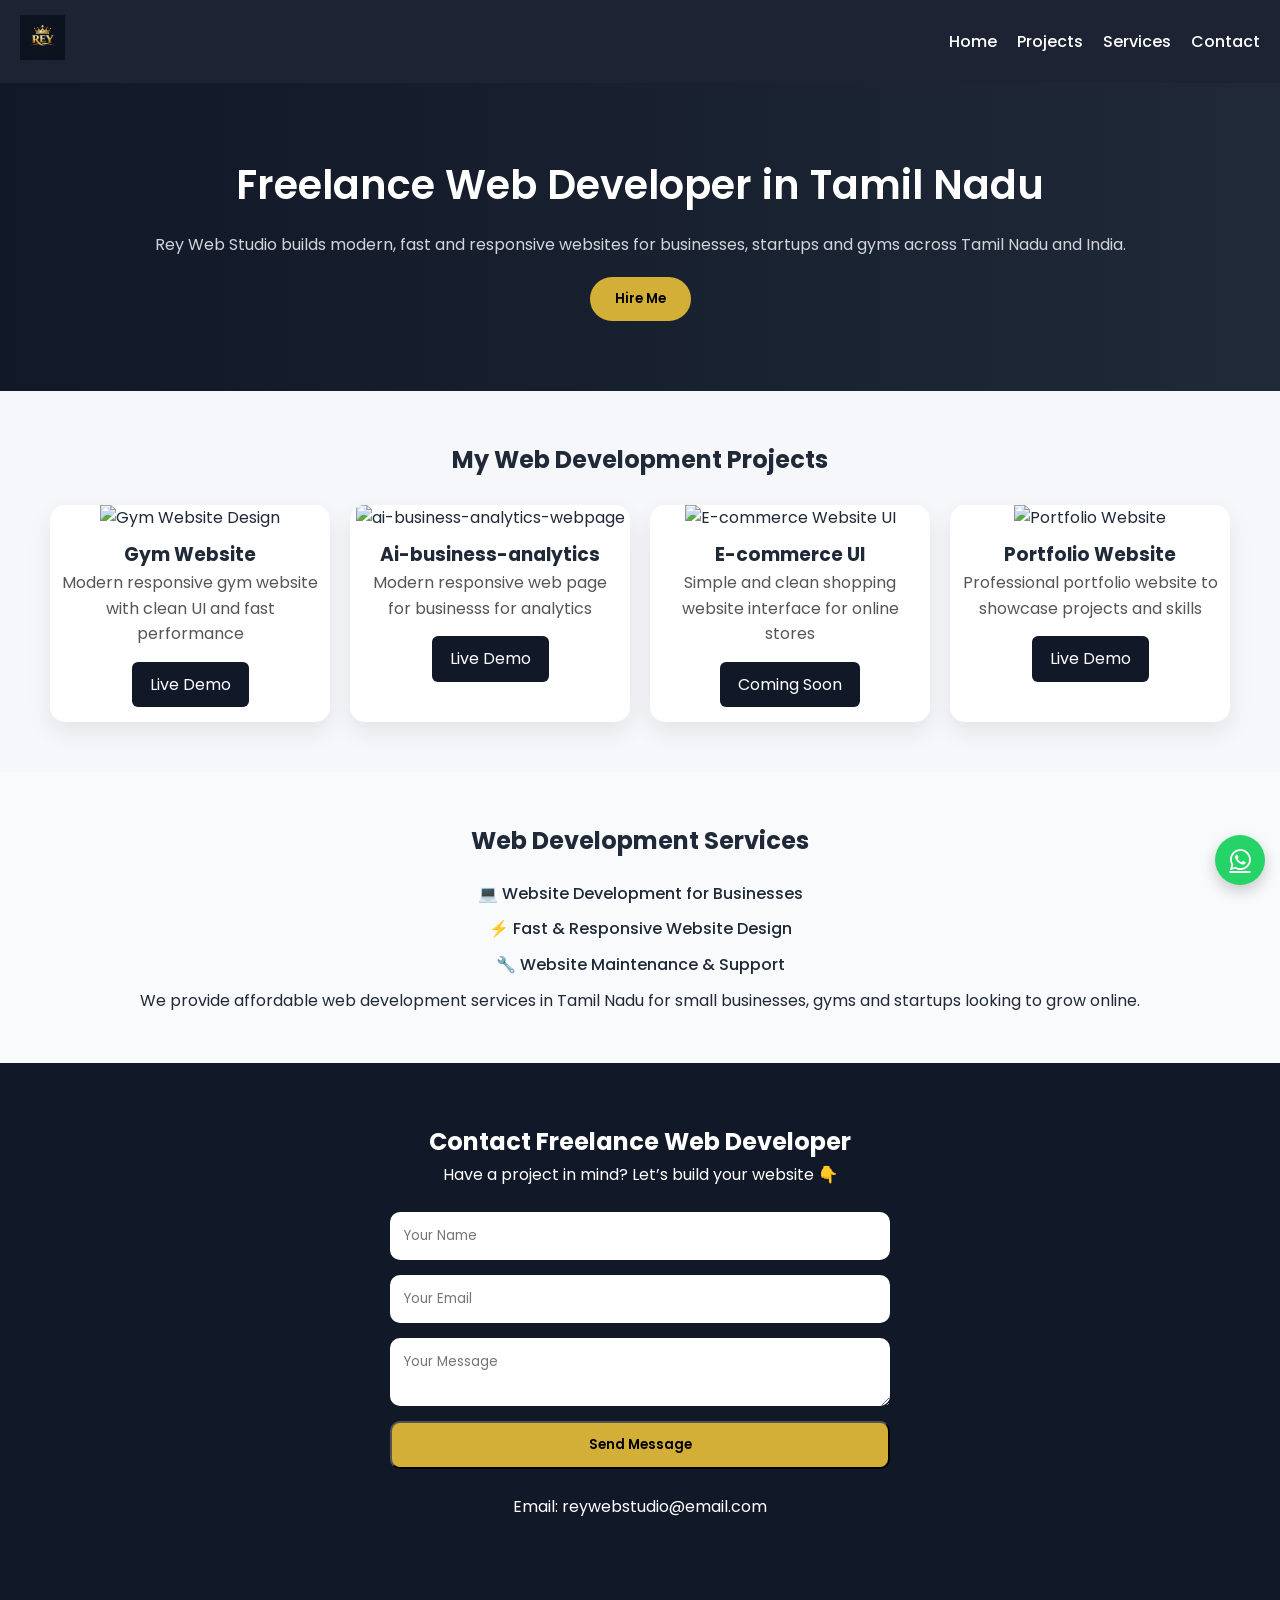
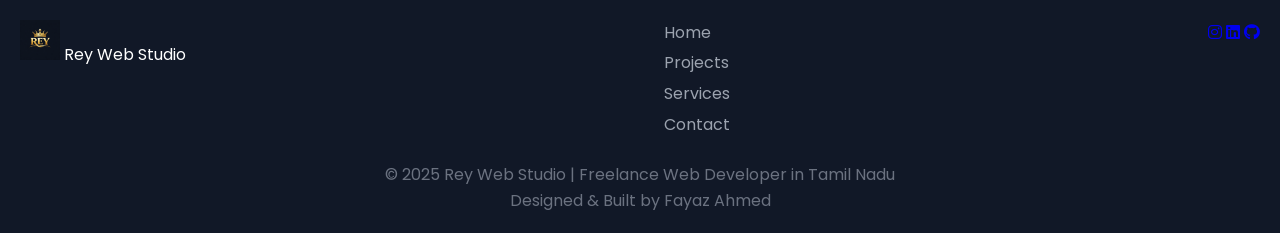
==== commit 413943e0: "Merge branch 'main' of https://github.com/REYWEBSTUDIO-org/reywebstudio-website" ====
--- a/index.html
+++ b/index.html
@@ -1,16 +1,69 @@
-<html>
-  <head>
-    <title>Rey Web Studio</title>
-    <link rel="icon" type="image/x-icon" href="assets/Regal gold crown logo design.png">
-    <link rel="stylesheet" href="style.css">
-    <link href="https://fonts.googleapis.com/css2?family=Poppins:wght@300;400;600&display=swap" rel="stylesheet">
-    <link rel="stylesheet" href="https://cdnjs.cloudflare.com/ajax/libs/font-awesome/6.5.0/css/all.min.css">
-  </head>
-    <body>
-  <nav id="nav" display="flex">
+<!DOCTYPE html>
+
+<html lang="en">
+<head>
+  <meta charset="UTF-8">
+
+  <!-- Google Verification -->
+
+  <meta name="google-site-verification" content="2moyFsQgyV5y9fQzkmdh2X10Vu49PsxgTBUr4qGSNBw" />
+
+  <!-- SEO Title -->
+
+  <title>Freelance Web Developer in Tamil Nadu | Rey Web Studio</title>
+  <meta name="description" content="Rey Web Studio — freelance web developer in Tamil Nadu. I build fast, modern websites for businesses, gyms and startups. Get a free quote today." />
+
+  <!-- Responsive -->
+
+  <meta name="viewport" content="width=device-width, initial-scale=1.0">
+  
+
+  <!-- SEO Meta -->
+
+  <meta name="description" content="Rey Web Studio is a freelance web developer in Tamil Nadu building modern, fast and responsive websites for businesses, gyms and startups.">
+  <meta name="keywords" content="web developer Tamil Nadu, freelance web developer India, website design for small business, Rey Web Studio">
+  <meta name="author" content="Rey Web Studio">
+
+  <!-- Open Graph -->
+
+  <meta property="og:title" content="Rey Web Studio">
+  <meta property="og:description" content="Freelance Web Developer in Tamil Nadu building modern websites">
+  <meta property="og:type" content="website">
+  <meta property="og:url" content="https://reywebstudio-website.vercel.app">
+  <meta property="og:image" content="https://reywebstudio-website.vercel.app/assets/logo.png">
+
+  <meta name="twitter:card" content="summary_large_image">
+<meta name="twitter:title" content="Rey Web Studio | Freelance Web Developer Tamil Nadu">
+<meta name="twitter:description" content="Modern, fast and responsive websites for businesses in Tamil Nadu.">
+<meta name="twitter:image" content="https://reywebstudio-website.vercel.app/assets/logo.png">
+
+
+  <!-- Favicon -->
+
+  <link rel="icon" type="image/png" href="/assets/Favicon.png">
+  <link rel="canonical" href="https://reywebstudio-website.vercel.app/">
+
+  <!-- Styles -->
+
+  <link rel="stylesheet" href="style.css">
+  <link href="https://fonts.googleapis.com/css2?family=Poppins:wght@300;400;600&display=swap" rel="stylesheet">
+  <link rel="stylesheet" href="https://cdnjs.cloudflare.com/ajax/libs/font-awesome/6.5.0/css/all.min.css">
+</head>
+
+<body>
+
+<!-- NAVBAR -->
+
+<nav>
   <div class="logo">
-  <img src="assets/Regal gold crown logo design.png" alt="profile">
-</div>
+    <img src="assets/favicon.png" alt="Rey Web Studio Logo">
+  </div>
+
+  <div id="menu-toggle" class="menu-toggle">
+    <i class="fas fa-bars"></i>
+  </div>
+
+  <ul id="nav-links">
     <li><a href="#hero">Home</a></li>
     <li><a href="#projects">Projects</a></li>
     <li><a href="#services">Services</a></li>
@@ -18,53 +71,78 @@
   </ul>
 </nav>
 
+<!-- HERO -->
+
 <section id="hero">
-  <h1>I Build Modern Websites for Businesses</h1>
-<p>Helping brands grow with fast, clean and responsive websites.</p>
-<button onclick="hireMe()">📧 Hire Me via Email</button>
-</section>
+  <h1>Freelance Web Developer in Tamil Nadu</h1>
+  <p>
+    Rey Web Studio builds modern, fast and responsive websites for businesses,
+    startups and gyms across Tamil Nadu and India.
+  </p>
+  <button class="cta-btn" onclick="hireMe()">Hire Me</button>
+</section>
+
+<!-- PROJECTS -->
 
 <section id="projects">
-  <h2>My Projects</h2>
+  <h2>My Web Development Projects</h2>
 
   <div class="project-container">
 
-    <div class="project-card">
-      <img src="https://images.unsplash.com/photo-1571019613454-1cb2f99b2d8b" alt="">
-      <h3>Gym Website</h3>
-      <p>Modern responsive gym website with clean UI</p>
-      <a href="https://sample-gym-web.vercel.app/" target="_blank">Live Demo</a>
-    </div>
-
-    <div class="project-card">
-      <img src="https://images.unsplash.com/photo-1556742049-0cfed4f6a45d" alt="">
-      <h3>E-commerce UI</h3>
-      <p>Simple shopping website UI with product layout</p>
-      <a href="#">Coming Soon</a>
-    </div>
-
-    <div class="project-card">
-      <img src="https://images.unsplash.com/photo-1551288049-bebda4e38f71" alt="">
-      <h3>Portfolio Website</h3>
-      <p>Personal portfolio to showcase projects</p>
-      <a href="#">Coming Soon</a>
-    </div>
-
-  </div>
-</section>
+
+<div class="project-card">
+  <img src="https://images.unsplash.com/photo-1571019613454-1cb2f99b2d8b" alt="Gym Website Design">
+  <h3>Gym Website</h3>
+  <p>Modern responsive gym website with clean UI and fast performance</p>
+  <a href="https://sample-gym-web.vercel.app/" target="_blank">Live Demo</a>
+</div>
+
+<div class="project-card">
+  <img src="https://images.unsplash.com/photo-1460925895917-afdab827c52f" alt="ai-business-analytics-webpage">
+  <h3>Ai-business-analytics</h3>
+  <p>Modern responsive web page for businesss for analytics </p>
+  <a href="https://ai-business-analytics-nine.vercel.app/" target="_blank">Live Demo</a>
+</div>
+
+<div class="project-card">
+  <img src="https://images.unsplash.com/photo-1556742049-0cfed4f6a45d" alt="E-commerce Website UI">
+  <h3>E-commerce UI</h3>
+  <p>Simple and clean shopping website interface for online stores</p>
+  <a href="#">Coming Soon</a>
+</div>
+
+<div class="project-card">
+  <img src="https://images.unsplash.com/photo-1551288049-bebda4e38f71" alt="Portfolio Website">
+  <h3>Portfolio Website</h3>
+  <p>Professional portfolio website to showcase projects and skills</p>
+  <a href="https://fayaz-portfolio-9fh0.onrender.com/">Live Demo</a>
+</div>
+
+
+  </div>
+</section>
+
+<!-- SERVICES -->
 
 <section id="services">
-  <h2>Our Services</h2>
+  <h2>Web Development Services</h2>
   <ul>
-  <li>💻 Website Development</li>
-  <li>⚡ Fast & Responsive Design</li>
-  <li>🔧 Website Maintenance</li>
-</ul>
-</section>
+    <li>💻 Website Development for Businesses</li>
+    <li>⚡ Fast & Responsive Website Design</li>
+    <li>🔧 Website Maintenance & Support</li>
+  </ul>
+
+  <p>
+    We provide affordable web development services in Tamil Nadu for small businesses,
+    gyms and startups looking to grow online.
+  </p>
+</section>
+
+<!-- CONTACT -->
 
 <section id="contact">
-  <h2>Let’s Work Together</h2>
-  <p>Have a project in mind? Send me a message 👇</p>
+  <h2>Contact Freelance Web Developer</h2>
+  <p>Have a project in mind? Let’s build your website 👇</p>
 
   <form id="contactForm">
     <input type="text" id="name" placeholder="Your Name" required>
@@ -72,47 +150,122 @@
     <textarea id="message" placeholder="Your Message" required></textarea>
     <button type="submit">Send Message</button>
   </form>
-  <p>Or email me directly: reywebstudio@email.com</p>
-</section>
+
+  <p>Email: reywebstudio@email.com</p>
+</section>
+
+<!-- FOOTER -->
+
 <footer>
   <div class="footer-content">
 
-    <!-- Left side: your brand -->
-    <div class="footer-brand">
-      <img src="assets/Regal gold crown logo design.png" alt="logo" class="footer-logo">
-      <span>Rey Web Studio</span>
-    </div>
-
-    <!-- Middle: quick links -->
-    <div class="footer-links">
-      <a href="#hero">Home</a>
-      <a href="#projects">Projects</a>
-      <a href="#services">Services</a>
-      <a href="#contact">Contact</a>
-    </div>
-
-    <!-- Right side: social icons -->
-    <div class="footer-social">
-      <a href="#"><i class="fab fa-instagram"></i></a>
-      <a href="#"><i class="fab fa-linkedin"></i></a>
-      <a href="#"><i class="fab fa-github"></i></a>
-    </div>
-
-  </div>
-
-  <!-- Bottom bar: copyright -->
+
+<div class="footer-brand">
+  <img src="assets/favicon.png" alt="Rey Web Studio Logo" class="footer-logo">
+  <span>Rey Web Studio</span>
+</div>
+
+<div class="footer-links">
+  <a href="#hero">Home</a>
+  <a href="#projects">Projects</a>
+  <a href="#services">Services</a>
+  <a href="#contact">Contact</a>
+</div>
+
+<div class="footer-social">
+  <a href="https://www.instagram.com/reywebstudio/"><i class="fab fa-instagram"></i></a>
+  <a href="https://www.linkedin.com/company/reywebstudio/"><i class="fab fa-linkedin"></i></a>
+  <a href="https://github.com/reywebstudio-org"><i class="fab fa-github"></i></a>
+</div>
+
+
+  </div>
+
   <div class="footer-bottom">
-    <p>© 2025 Rey Web Studio. All rights reserved.</p>
-    <p>Designed & Built by Rey</p>
+    <p>© 2025 Rey Web Studio | Freelance Web Developer in Tamil Nadu</p>
+    <p>Designed & Built by Fayaz Ahmed</p>
   </div>
 </footer>
+
+<!-- WhatsApp Button -->
+
+<a href="https://wa.me/918489250772?text=Hi%20I%20saw%20your%20portfolio%20and%20I%20need%20a%20website" 
+class="whatsapp-btn" target="_blank"> <i class="fab fa-whatsapp"></i> </a>
+
+<!-- Scripts -->
+
 <script src="https://cdn.jsdelivr.net/npm/emailjs-com@3/dist/email.min.js"></script>
+
 <script src="script.js"></script>
-<a href="https://wa.me/919876543210?text=Hi%20I%20saw%20your%20portfolio%20and%20I%20need%20a%20website" 
-   class="whatsapp-btn" target="_blank">
-  <i class="fab fa-whatsapp"></i>
-</a>
-  
-</a>
+<script type="application/ld+json">
+{
+  "@context": "https://schema.org",
+  "@type": ["LocalBusiness", "ProfessionalService"],
+  "name": "Rey Web Studio",
+  "description": "Freelance web developer in Tamil Nadu building modern, fast and responsive websites for businesses, gyms and startups.",
+  "url": "https://reywebstudio-website.vercel.app",
+  "logo": "https://reywebstudio-website.vercel.app/assets/logo.png",
+  "image": "https://reywebstudio-website.vercel.app/assets/logo.png",
+  "telephone": "+91-8489250772",
+  "email": "reywebstudio@email.com",
+  "founder": {
+    "@type": "Person",
+    "name": "Fayaz Ahmed"
+  },
+  "address": {
+    "@type": "PostalAddress",
+    "addressLocality": "Tamil Nadu",
+    "addressRegion": "TN",
+    "addressCountry": "IN"
+  },
+  "areaServed": [
+    { "@type": "State", "name": "Tamil Nadu" },
+    { "@type": "Country", "name": "India" }
+  ],
+  "hasOfferCatalog": {
+    "@type": "OfferCatalog",
+    "name": "Web Development Services",
+    "itemListElement": [
+      {
+        "@type": "Offer",
+        "itemOffered": {
+          "@type": "Service",
+          "name": "Website Development for Businesses"
+        }
+      },
+      {
+        "@type": "Offer",
+        "itemOffered": {
+          "@type": "Service",
+          "name": "Fast and Responsive Website Design"
+        }
+      },
+      {
+        "@type": "Offer",
+        "itemOffered": {
+          "@type": "Service",
+          "name": "Website Maintenance and Support"
+        }
+      }
+    ]
+  },
+  "sameAs": [
+    "https://www.instagram.com/reywebstudio/",
+    "https://www.linkedin.com/company/reywebstudio/",
+    "https://github.com/reywebstudio-org"
+  ],
+  "priceRange": "₹₹",
+  "openingHoursSpecification": {
+    "@type": "OpeningHoursSpecification",
+    "dayOfWeek": [
+      "Monday","Tuesday","Wednesday",
+      "Thursday","Friday","Saturday"
+    ],
+    "opens": "09:00",
+    "closes": "21:00"
+  }
+}
+</script>
+
 </body>
 </html>
--- a/style.css
+++ b/style.css
@@ -1,403 +1,543 @@
-/* Reset */
+/* ================= RESET ================= */
 html {
-  scroll-behavior: smooth;
-}
+scroll-behavior: smooth;
+}
+
 * {
   margin: 0;
   padding: 0;
   box-sizing: border-box;
   font-family: 'Poppins', sans-serif;
-}
-
-/* Body */
+  }
+
 body {
-  background: #f5f7fb;
-  color: #333;
-}
-
-/* Navbar */
+background: #f5f7fb;
+color: #1f2937;
+line-height: 1.6;
+overflow-x: hidden; /* prevents side scroll */
+}
+
+/* Make images responsive */
+img {
+max-width: 100%;
+height: auto;
+}
+
+/* ================= NAVBAR ================= */
 nav {
-  display: flex;
-  justify-content: space-between;
-  align-items: center;
-  padding: 15px 30px;
-  background: #111827;
-  color: white;
-}
-
+display: flex;
+justify-content: space-between;
+align-items: center;
+flex-wrap: wrap;
+padding: 15px 20px;
+background: rgba(17, 24, 39, 0.95);
+backdrop-filter: blur(10px);
+position: sticky;
+top: 0;
+z-index: 1000;
+}
+
+.logo img {
+height: 45px;
+}
+
+/* Nav links */
 nav ul {
-  display: flex;
-  list-style: none;
-  gap: 20px;
+list-style: none;
+display: flex;
+gap: 20px;
 }
 
 nav a {
-  color: white;
-  text-decoration: none;
-}
-
-/* Hero */
+color: white;
+text-decoration: none;
+font-weight: 500;
+transition: 0.3s;
+}
+
+nav a:hover {
+color: #D4AF37;
+}
+
+/* Hamburger */
+.menu-toggle {
+display: none;
+font-size: 26px;
+color: white;
+cursor: pointer;
+}
+
+/* ================= HERO ================= */
 #hero {
-  text-align: center;
-  padding: 60px 20px;
+text-align: center;
+padding: 70px 20px;
+background: linear-gradient(to right, #111827, #1f2937);
+color: white;
 }
 
 #hero h1 {
-  font-size: 2.5rem;
+font-size: 2.5rem;
+font-weight: 600;
 }
 
 #hero p {
-  margin-top: 10px;
-  color: #555;
-}
-
-/* Form */
-#form {
-  display: flex;
-  gap: 10px;
-  margin: 20px;
-  justify-content: center;
-}
-
-#form input {
-  padding: 10px;
-  border-radius: 6px;
-  border: 1px solid #ccc;
-  outline: none;
-}
-
-#form button {
-  padding: 10px 15px;
-  border: none;
-  background: #2563eb;
-  color: white;
-  border-radius: 6px;
-  cursor: pointer;
-  transition: 0.3s;
-}
-
-#form button:hover {
-  background: #1e40af;
-}
-
-/* Projects grid */
-#projectList {
-  display: grid;
-  grid-template-columns: repeat(auto-fit, minmax(250px, 1fr));
-  padding: 20px;
-  gap: 20px;
-}
-
-/* Card */
+margin-top: 15px;
+font-size: 1rem;
+color: #d1d5db;
+}
+
+.cta-btn {
+margin-top: 20px;
+padding: 12px 25px;
+background: #D4AF37;
+color: black;
+border: none;
+border-radius: 30px;
+font-weight: 600;
+cursor: pointer;
+transition: 0.3s;
+}
+
+.cta-btn:hover {
+transform: scale(1.05);
+}
+
+/* ================= PROJECTS ================= */
+#projects {
+padding: 50px 15px;
+text-align: center;
+}
+
+#projects h2 {
+margin-bottom: 25px;
+}
+
+.project-container {
+display: flex;
+gap: 20px;
+justify-content: center;
+flex-wrap: wrap;
+}
+
 .project-card {
-  background: white;
-  padding: 15px;
-  border-radius: 10px;
-  box-shadow: 0 4px 10px rgba(0,0,0,0.08);
-  transition: 0.3s;
+width: 280px;
+background: white;
+border-radius: 15px;
+overflow: hidden;
+text-align: center;
+transition: 0.3s;
+box-shadow: 0 10px 25px rgba(0,0,0,0.08);
+}
+
+.project-card img {
+width: 100%;
+height: 180px;
+object-fit: cover;
+}
+
+.project-card h3 {
+margin-top: 10px;
+}
+
+.project-card p {
+padding: 0 10px;
+color: #555;
 }
 
 .project-card:hover {
-  transform: translateY(-5px);
-}
-
-/* Buttons inside card */
-.project-card button {
-  margin-top: 10px;
-  margin-right: 5px;
-  padding: 5px 10px;
-  border: none;
-  border-radius: 5px;
-  cursor: pointer;
-}
-
-.project-card button:first-of-type {
-  background: #ef4444;
-  color: white;
-}
-
-.project-card button:last-of-type {
-  background: #10b981;
-  color: white;
-}
-button {
-  padding: 10px 18px;
-  border: none;
-  border-radius: 8px;
-  background: #2563eb;
-  color: white;
-  cursor: pointer;
-  transition: 0.3s;
-}
-
-
-button:hover {
-  background: #1e40af;
-  transform: translateY(-2px);
-}
-
+transform: translateY(-10px);
+}
+
+.project-card a {
+display: inline-block;
+margin: 15px;
+padding: 10px 18px;
+background: #111827;
+color: white;
+text-decoration: none;
+border-radius: 6px;
+transition: 0.3s;
+}
+
+.project-card a:hover {
+background: #D4AF37;
+color: black;
+}
+
+/* ================= SERVICES ================= */
+#services {
+padding: 50px 15px;
+text-align: center;
+background: #f9fafb;
+}
+
+#services ul {
+list-style: none;
+margin-top: 20px;
+}
+
+#services li {
+margin: 10px 0;
+font-weight: 500;
+}
+
+/* ================= CONTACT ================= */
 #contact {
-  text-align: center;
-  padding: 60px 20px;
-  background: #111827;
-  color: white;
-}
-
-.contact-container {
-  margin-top: 20px;
-}
-
-.contact-btn {
-  display: inline-block;
-  margin: 10px;
-  padding: 12px 20px;
-  background: #2563eb;
-  color: white;
-  border-radius: 8px;
-  text-decoration: none;
-  transition: 0.3s;
-}
-.contact-btn:hover {
-  background: #1e40af;
-  transform: scale(1.05);
-}
-#contact {
-  text-align: center;
-  padding: 60px 20px;
-  background: #111827;
-  color: white;
+text-align: center;
+padding: 60px 15px;
+background: #111827;
+color: white;
 }
 
 #contactForm {
-  max-width: 500px;
-  margin: 20px auto;
+max-width: 500px;
+margin: 25px auto;
+display: flex;
+flex-direction: column;
+gap: 15px;
+}
+
+#contactForm input,
+#contactForm textarea {
+padding: 14px;
+border-radius: 10px;
+border: none;
+outline: none;
+}
+
+#contactForm button {
+background: #D4AF37;
+color: black;
+padding: 12px;
+border-radius: 10px;
+cursor: pointer;
+font-weight: 600;
+transition: 0.3s;
+}
+
+#contactForm button:hover {
+transform: scale(1.05);
+}
+
+/* ================= FOOTER ================= */
+footer {
+background: #111827;
+color: white;
+padding: 40px 20px 20px;
+}
+
+.footer-logo {
+height: 40px;
+}
+
+.footer-content {
+display: flex;
+justify-content: space-between;
+flex-wrap: wrap;
+gap: 20px;
+}
+
+.footer-links a {
+display: block;
+color: #9ca3af;
+text-decoration: none;
+margin-bottom: 5px;
+}
+
+.footer-links a:hover {
+color: #D4AF37;
+}
+
+.footer-bottom {
+text-align: center;
+margin-top: 20px;
+color: #6b7280;
+}
+
+/* ================= WHATSAPP ================= */
+.whatsapp-btn {
+position: fixed;
+bottom: 15px;
+right: 15px;
+background: #25D366;
+color: white;
+font-size: 24px;
+width: 50px;
+height: 50px;
+display: flex;
+justify-content: center;
+align-items: center;
+border-radius: 50%;
+box-shadow: 0 6px 15px rgba(0,0,0,0.2);
+}
+
+/* ================= MOBILE ================= */
+@media (max-width: 768px) {
+
+/* ---- SCROLL SNAP SETUP ---- */
+html, body {
+  height: 100%;
+  overflow: hidden; /* lock outer scroll */
+}
+
+body {
+  overflow-y: auto;
+  scroll-snap-type: y mandatory;
+  -webkit-overflow-scrolling: touch;
+}
+
+/* Sticky nav stays outside snap flow */
+nav {
+  position: fixed;
+  top: 0;
+  left: 0;
+  right: 0;
+  z-index: 1000;
+  height: 60px;
+}
+
+/* Every section snaps and fills exactly one screen */
+#hero,
+#projects,
+#services,
+#contact,
+footer {
+  scroll-snap-align: start;
+  scroll-snap-stop: always;
+  height: 100dvh;           /* full viewport height */
+  padding-top: 60px;        /* offset for fixed nav */
+  box-sizing: border-box;
   display: flex;
   flex-direction: column;
-  gap: 15px;
+  justify-content: center;
+  align-items: center;
+  overflow: hidden;
+  text-align: center;
+}
+
+/* ---- HAMBURGER ---- */
+.menu-toggle {
+  display: block;
+}
+
+nav ul {
+  position: absolute;
+  top: 60px;
+  left: 0;
+  width: 100%;
+  background: #111827;
+  flex-direction: column;
+  align-items: center;
+  display: none;
+  padding: 15px 0;
+  z-index: 999;
+}
+
+nav ul.active {
+  display: flex;
+}
+
+/* ---- HERO ---- */
+#hero {
+  padding: 60px 20px 20px;
+}
+
+#hero h1 {
+  font-size: 1.45rem;
+  line-height: 1.3;
+  max-width: 320px;
+}
+
+#hero p {
+  font-size: 0.82rem;
+  margin-top: 10px;
+  max-width: 300px;
+  color: #d1d5db;
+}
+
+.cta-btn {
+  margin-top: 18px;
+  padding: 10px 22px;
+  font-size: 0.9rem;
+}
+
+/* ---- PROJECTS ---- */
+#projects {
+  padding: 60px 10px 10px;
+  justify-content: flex-start;
+}
+
+#projects h2 {
+  font-size: 1.1rem;
+  margin-bottom: 12px;
+  margin-top: 5px;
+}
+
+/* Horizontal swipe carousel - one card visible */
+.project-container {
+  display: flex;
+  flex-direction: row;
+  flex-wrap: nowrap;
+  overflow-x: auto;
+  scroll-snap-type: x mandatory;
+  -webkit-overflow-scrolling: touch;
+  gap: 12px;
+  padding: 0 10px 10px;
+  scroll-padding-left: 10px;
+}
+
+.project-container::-webkit-scrollbar {
+  display: none;
+}
+
+.project-card {
+  min-width: 80vw;
+  flex-shrink: 0;
+  scroll-snap-align: start; /* 👈 important */
+}
+
+.project-card img {
+  height: 110px;
+}
+
+.project-card h3 {
+  font-size: 0.88rem;
+  margin-top: 7px;
+}
+
+.project-card p {
+  font-size: 0.75rem;
+  padding: 0 8px;
+}
+
+.project-card a {
+  margin: 10px;
+  padding: 7px 14px;
+  font-size: 0.8rem;
+}
+
+/* swipe hint text */
+#projects::after {
+  content: "← swipe cards →";
+  font-size: 0.7rem;
+  color: #9ca3af;
+  margin-top: 6px;
+  display: block;
+}
+
+/* ---- SERVICES ---- */
+#services {
+  padding: 60px 25px 20px;
+}
+
+#services h2 {
+  font-size: 1.1rem;
+  margin-bottom: 12px;
+}
+
+#services ul {
+  list-style: none;
+  margin-bottom: 12px;
+}
+
+#services li {
+  font-size: 0.88rem;
+  margin: 7px 0;
+}
+
+#services p {
+  font-size: 0.8rem;
+  max-width: 300px;
+}
+
+/* ---- CONTACT ---- */
+#contact {
+  padding: 60px 15px 15px;
+}
+
+#contact h2 {
+  font-size: 1.1rem;
+}
+
+#contact > p {
+  font-size: 0.82rem;
+  margin-bottom: 5px;
+}
+
+#contactForm {
+  width: 100%;
+  max-width: 340px;
+  gap: 8px;
+  margin: 10px auto;
 }
 
 #contactForm input,
 #contactForm textarea {
-  padding: 12px;
-  border-radius: 8px;
-  border: none;
-  outline: none;
+  padding: 9px 12px;
+  font-size: 0.82rem;
 }
 
 #contactForm textarea {
-  min-height: 120px;
+  height: 65px;
   resize: none;
 }
 
 #contactForm button {
-  background: linear-gradient(45deg, #2563eb, #3b82f6);
-  border: none;
-  padding: 12px;
-  color: white;
-  border-radius: 8px;
-  cursor: pointer;
-  transition: 0.3s;
-}
-
-#contactForm button:hover {
-  transform: scale(1.05);
-}
-.cta-btn {
-  margin-top: 20px;
-  padding: 12px 20px;
-  border-radius: 8px;
-  background: linear-gradient(45deg, #2563eb, #3b82f6);
-  color: white;
-  border: none;
-  cursor: pointer;
-  transition: 0.3s;
-}
-
-.cta-btn:hover {
-  transform: scale(1.05);
-}
-section {
-  margin-bottom: 40px;
-}
-h2 {
-  font-size: 2rem;
-  margin-bottom: 10px;
-}
-.project-card {
-  opacity: 0;
-  transform: translateY(20px);
-  animation: fadeUp 0.6s forwards;
-}
-button:disabled {
-  opacity: 0.7;
-  cursor: not-allowed;
-}
-@keyframes fadeUp {
-  to {
-    opacity: 1;
-    transform: translateY(0);
-  }
-}
-.project-container {
-  display: flex;
-  gap: 20px;
-  justify-content: center;
-  flex-wrap: wrap;
-  padding: 20px;
-}
-
-.project-card {
-  width: 280px;
-  background: #f5f5f5;
-  border-radius: 10px;
-  overflow: hidden;
-  text-align: center;
-  transition: 0.3s;
-}
-
-.project-card img {
-  width: 100%;
-  height: 180px;
-  object-fit: cover;
-}
-
-.project-card h3 {
-  margin: 10px 0;
-}
-
-.project-card p {
-  padding: 0 10px;
-}
-
-.project-card a {
-  display: inline-block;
-  margin: 10px;
-  padding: 8px 15px;
-  background: black;
-  color: white;
-  text-decoration: none;
-  border-radius: 5px;
-}
-
-.project-card:hover {
-  transform: translateY(-10px);
-}
-.whatsapp-btn {
-  position: fixed;
-  bottom: 20px;
-  right: 20px;
-  background: #25D366;
-  color: white;
-  font-size: 30px;
-  width: 60px;
-  height: 60px;
-  display: flex;
-  justify-content: center;
+  padding: 10px;
+  font-size: 0.88rem;
+}
+
+#contact > p:last-child {
+  font-size: 0.75rem;
+  margin-top: 6px;
+  color: #9ca3af;
+}
+
+/* ---- FOOTER ---- */
+footer {
+  padding: 60px 20px 20px;
+  height: auto;
+  min-height: 100dvh;
+}
+
+.footer-content {
+  flex-direction: column;
   align-items: center;
-  border-radius: 50%;
-  text-decoration: none;
-  box-shadow: 0 4px 10px rgba(0,0,0,0.3);
-  z-index: 1000;
-  transition: 0.3s;
-}
-
-.whatsapp-btn:hover {
-  transform: scale(1.1);
-}
-.logo img {
-  height: 55px;        /* slightly bigger */
-  width: auto;
-  object-fit: contain; /* keeps proportions perfect */
-  filter: drop-shadow(0 0 6px rgba(212, 175, 55, 0.4)); /* gold glow ✨ */
-}
-.logo {
-  display: flex;
-  align-items: center;
-  gap: 10px;
-  color: white;
-  font-weight: bold;
-}
-.logo span {
-  color: #D4AF37;        /* gold color to match logo */
-  font-size: 1.1rem;
-  font-weight: 600;
-  letter-spacing: 1px;
-}
-footer {
-  background: #111827;    /* same dark as navbar — consistency */
-  color: white;
-  padding: 40px 30px 20px;
-  margin-top: 60px;
-}
-
-.footer-content {
-  display: flex;                  /* puts 3 divs side by side */
-  justify-content: space-between; /* spreads them left, center, right */
-  align-items: flex-start;        /* aligns them to the top */
-  flex-wrap: wrap;                /* on mobile, stacks them vertically */
-  gap: 30px;
-  padding-bottom: 30px;
-  border-bottom: 1px solid #374151; /* subtle divider line */
-}
-
-.footer-brand {
-  display: flex;
-  align-items: center;
-  gap: 10px;
-}
-
-.footer-logo {
-  height: 40px;
-  width: auto;
-  filter: drop-shadow(0 0 4px rgba(212,175,55,0.4));
+  gap: 15px;
 }
 
 .footer-brand span {
-  color: #D4AF37;
-  font-weight: 600;
-  font-size: 1rem;
+  font-size: 0.9rem;
 }
 
 .footer-links {
   display: flex;
-  flex-direction: column; /* stacks links vertically */
-  gap: 10px;
+  gap: 15px;
+  flex-wrap: wrap;
+  justify-content: center;
 }
 
 .footer-links a {
-  color: #9ca3af;          /* soft grey — not too bright */
-  text-decoration: none;
-  transition: color 0.3s;
-  font-size: 0.9rem;
-}
-
-.footer-links a:hover {
-  color: #D4AF37;          /* turns gold on hover — matches brand */
+  display: inline;
+  font-size: 0.82rem;
 }
 
 .footer-social {
+  font-size: 1.1rem;
   display: flex;
   gap: 15px;
 }
 
-.footer-social a {
-  color: #9ca3af;
-  font-size: 1.4rem;
-  transition: 0.3s;
-}
-
-.footer-social a:hover {
-  color: #D4AF37;
-  transform: translateY(-3px); /* slight lift on hover */
-}
-
 .footer-bottom {
-  text-align: center;
-  padding-top: 20px;
-  color: #6b7280;          /* dimmer grey for legal text */
-  font-size: 0.85rem;
-  display: flex;
-  justify-content: space-between;
-  flex-wrap: wrap;
-  gap: 10px;
+  font-size: 0.72rem;
+  margin-top: 15px;
+}
+
+}
+
+/* ---- DESKTOP: always show nav links ---- */
+@media (min-width: 769px) {
+nav ul {
+  display: flex !important;
+}
 }
